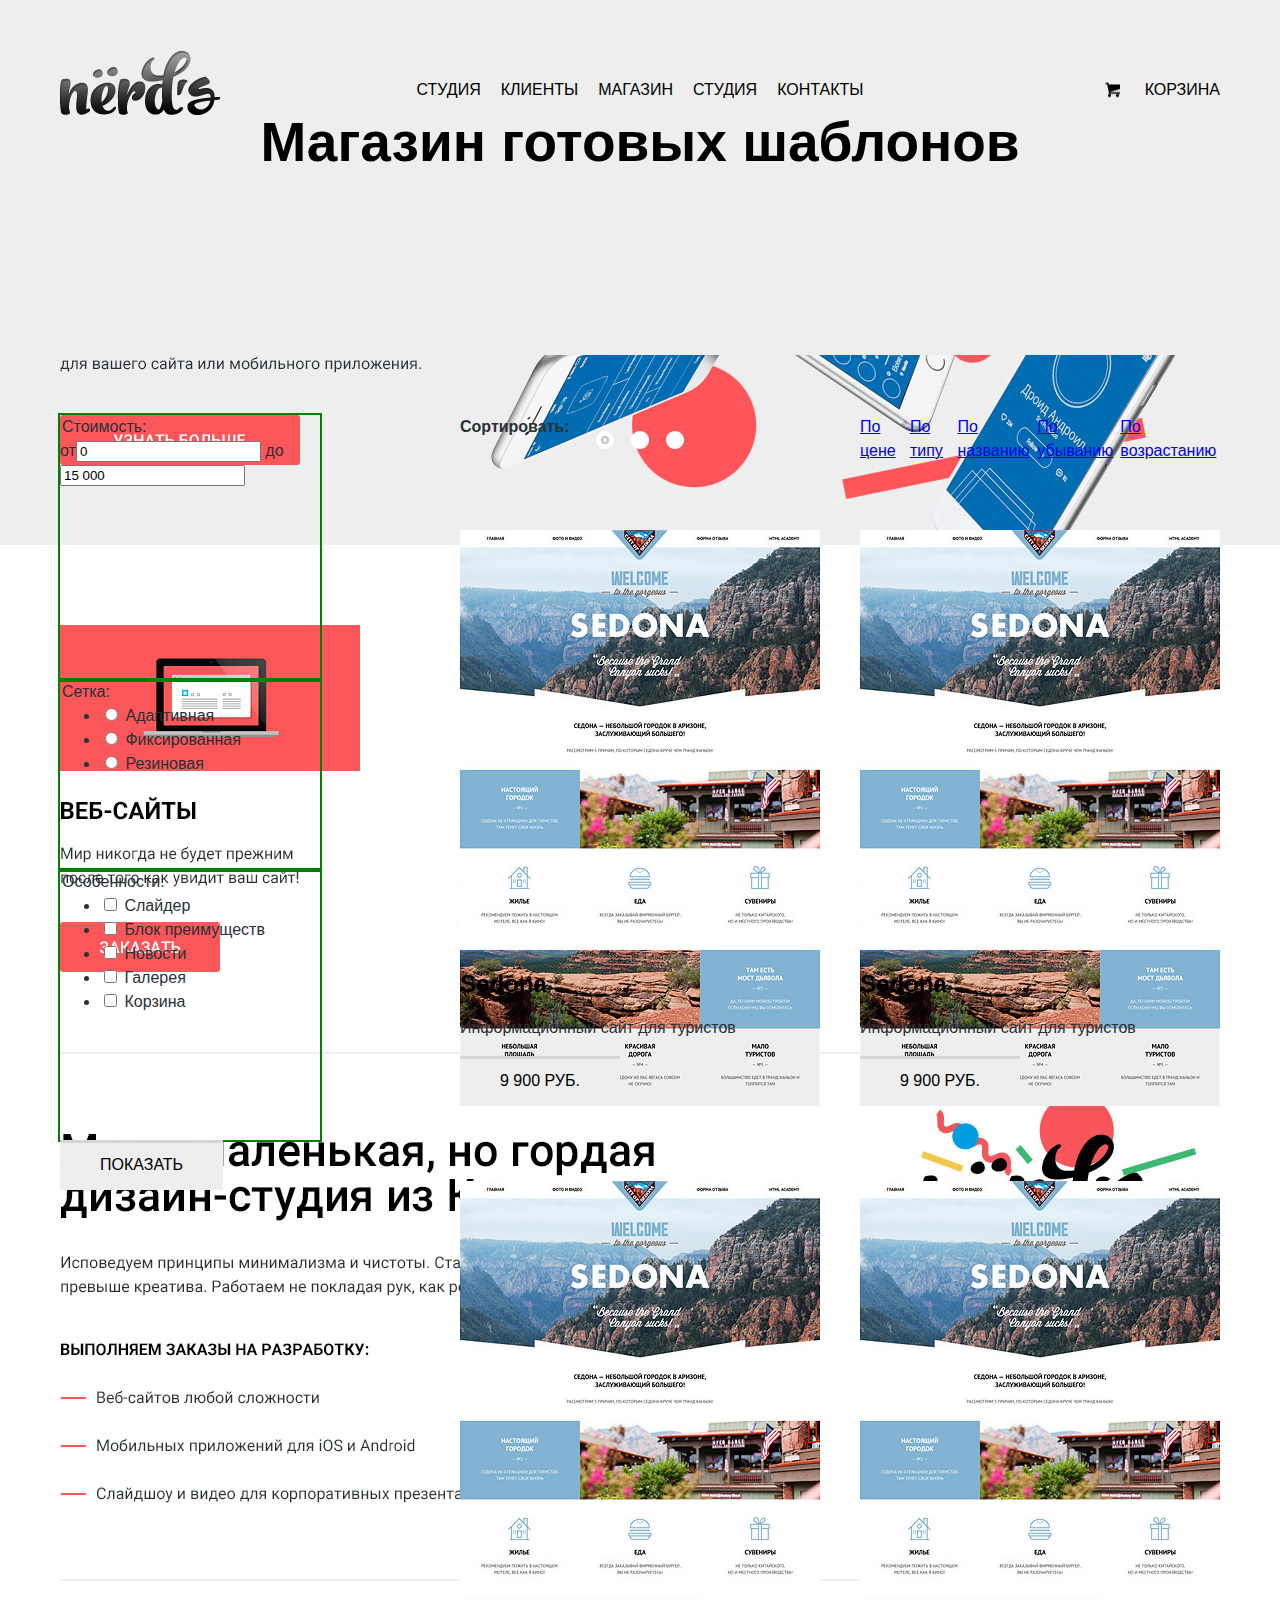
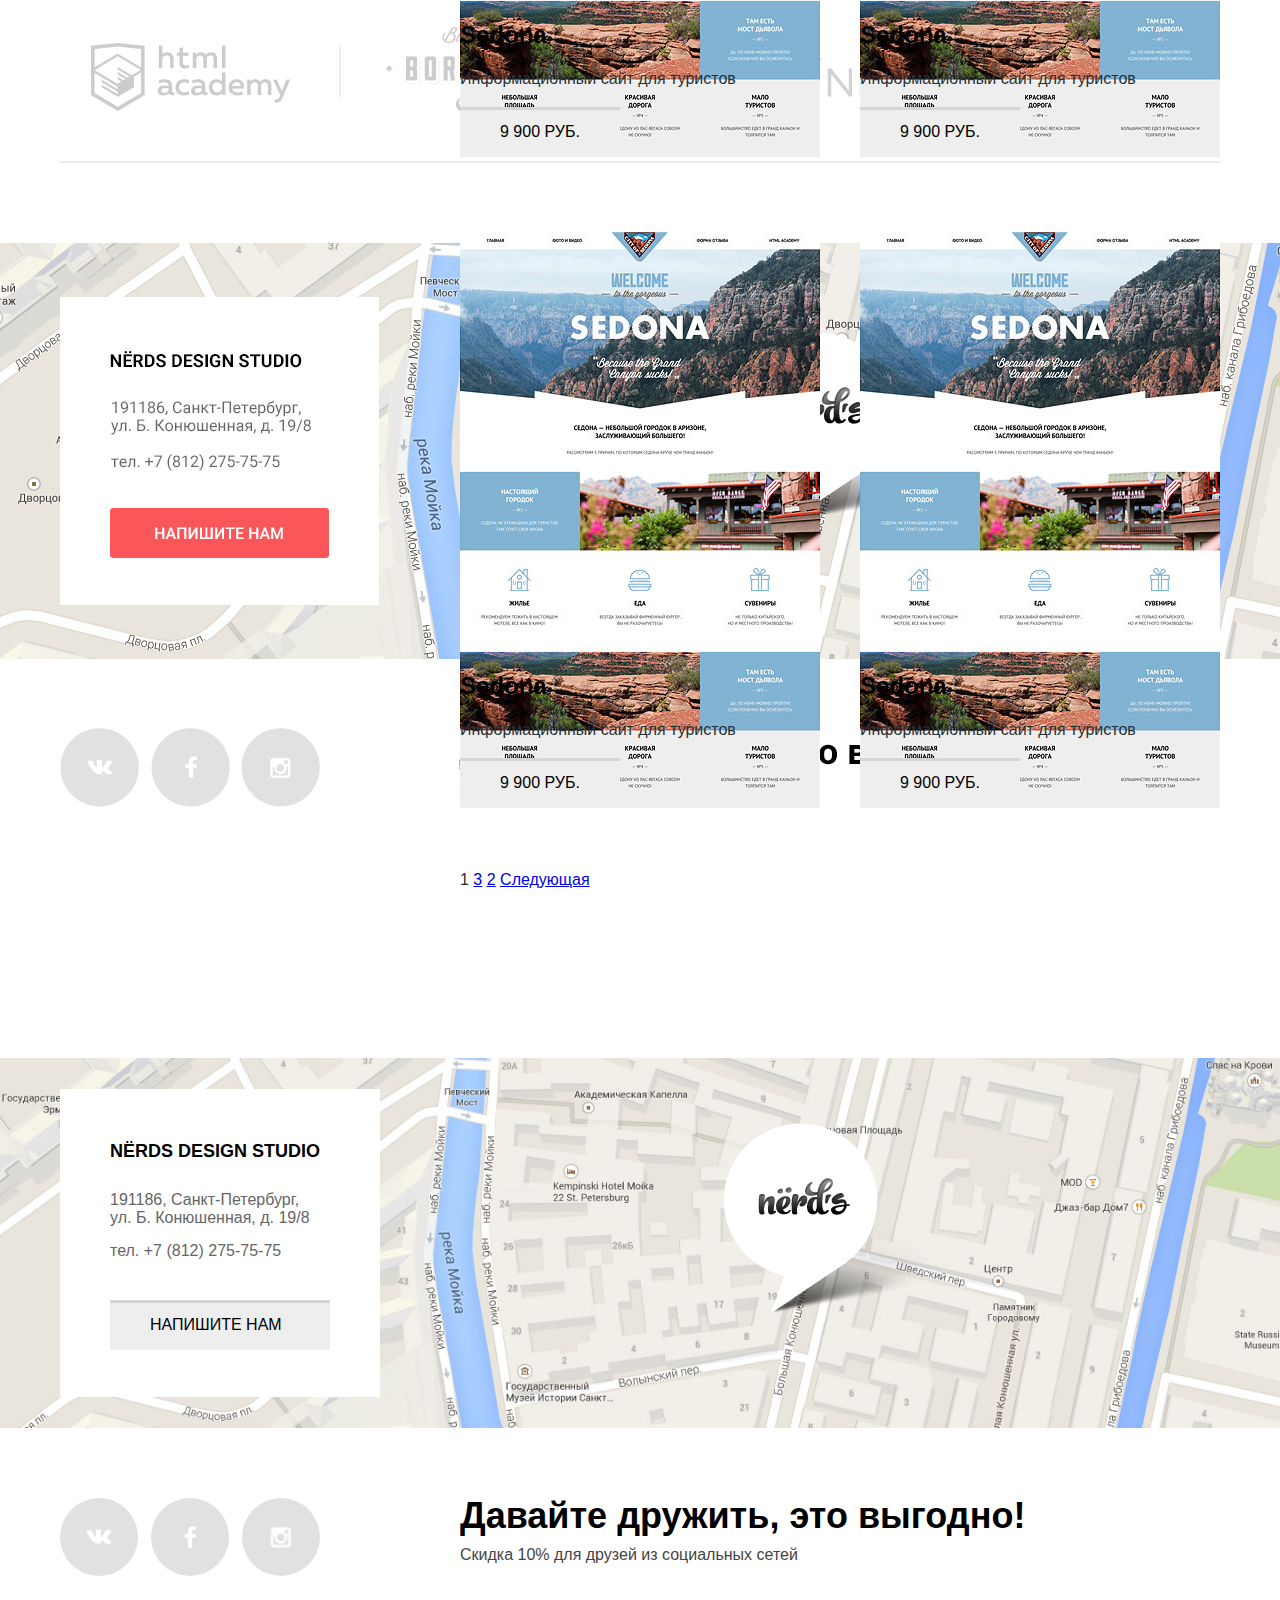
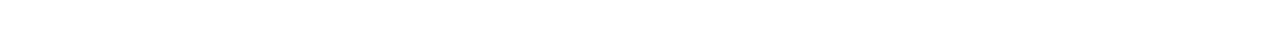
==== catalog.html @ 744a5fec "Index styles, catalog grid, fixes, normalize" ====
<!DOCTYPE html>
<html lang="ru">
<head>
  <meta charset="UTF-8">
  <link rel="stylesheet" href="css/style.css">
  <title>Nёrd's design studio - Магазин готовых шаблонов</title>
</head>
<body class="catalog-page">
  <header class="header">
    <div class="header-layout container">
      <div class="logo">
        <img src="img/logo.png" alt="nёrd's" width="160" height="65">
      </div>
      <nav class="main-nav">
        <ul>
          <li><a>Студия</a></li>
          <li><a href="#">Клиенты</a></li>
          <li><a href="#">Магазин</a></li>
          <li><a href="#">Студия</a></li>
          <li><a href="#">Контакты</a></li>
        </ul>
      </nav>
      <section class="cart">
        <a href="#" class="show-cart">Корзина</a>
      </section>
    </div>
    <h1 class="page-title">Магазин готовых шаблонов</h1>
  </header>
  <main class="main-layout container">
    <aside class="catalog-sidebar">
      <form action="" method="get" class="catalog-filters">
        <fieldset>
          <legend>Cтоимость:</legend>
          <div class="toggle">
            <div class="toggle-slider">
              <span class="left"></span>
              <span class="right"></span>
            </div>
            <div class="toggle-controls">
              <label for="filters_cost_from">от</label><input type="text" name="cost_from" id="filters_cost_from" value="0">
              <label for="filters_cost_to">до</label> <input type="text" name="cost_to" id="filters_cost_to" value="15 000">
            </div>
          </div>
        </fieldset>
        <fieldset>
          <legend>Сетка:</legend>
          <ul>
            <li>
              <input type="radio" name="grid_1" id="filters_grid_1">
              <label for="grid_1">Адаптивная</label>
            </li>
            <li>
              <input type="radio" name="grid_2" id="filters_grid_2">
              <label for="grid_2">Фиксированная</label>
            </li>
            <li>
              <input type="radio" name="grid_3" id="filters_grid_3">
              <label for="grid_3">Резиновая</label>
            </li>
          </ul>
        </fieldset>
        <fieldset>
          <legend>Особенности:</legend>
          <ul>
            <li>
              <input type="checkbox" name="feature_1" id="filters_feature_1">
              <label for="feature_1">Слайдер</label>
            </li>
            <li>
              <input type="checkbox" name="feature_2" id="filters_feature_2">
              <label for="feature_2">Блок преимуществ</label>
            </li>
            <li>
              <input type="checkbox" name="feature_3" id="filters_feature_3">
              <label for="feature_3">Новости</label>
            </li>
            <li>
              <input type="checkbox" name="feature_4" id="filters_feature_4">
              <label for="feature_4">Галерея</label>
            </li>
            <li>
              <input type="checkbox" name="feature_5" id="filters_feature_5">
              <label for="feature_5">Корзина</label>
            </li>
          </ul>
        </fieldset>
        <a href="#" class="btn btn-show">Показать</a>
      </form>
    </aside>
    <section class="catalog-content">
      <div class="catalog-sort">
        <b class="legend">Cортировать:</b>
        <div class="controls">
          <a href="#">По цене</a>
          <a href="#">По типу</a>
          <a href="#">По названию</a>
          <a class="order-asc" href="#">По убыванию</a>
          <a class="order-desc" href="#">По возрастанию</a>
        </div>
      </div>
      <div class="catalog-list">
        <article class="catalog-item">
          <img class="catalog-item-image" src="img/item-sedona.jpg" alt="Sedona preview">
          <div class="catalog-item-content">
            <h2 class="title">Sedona</h2>
            <p>Информационный сайт для туристов</p>
            <a href="#" class="btn btn-buy">9 900 руб.</a>
          </div>
        </article>
        <article class="catalog-item">
          <img class="catalog-item-image" src="img/item-sedona.jpg" alt="Sedona preview">
          <div class="catalog-item-content">
            <h2 class="title">Sedona</h2>
            <p>Информационный сайт для туристов</p>
            <a href="#" class="btn btn-buy">9 900 руб.</a>
          </div>
        </article>
        <article class="catalog-item">
          <img class="catalog-item-image" src="img/item-sedona.jpg" alt="Sedona preview">
          <div class="catalog-item-content">
            <h2 class="title">Sedona</h2>
            <p>Информационный сайт для туристов</p>
            <a href="#" class="btn btn-buy">9 900 руб.</a>
          </div>
        </article>
        <article class="catalog-item">
          <img class="catalog-item-image" src="img/item-sedona.jpg" alt="Sedona preview">
          <div class="catalog-item-content">
            <h2 class="title">Sedona</h2>
            <p>Информационный сайт для туристов</p>
            <a href="#" class="btn btn-buy">9 900 руб.</a>
          </div>
        </article>
        <article class="catalog-item">
          <img class="catalog-item-image" src="img/item-sedona.jpg" alt="Sedona preview">
          <div class="catalog-item-content">
            <h2 class="title">Sedona</h2>
            <p>Информационный сайт для туристов</p>
            <a href="#" class="btn btn-buy">9 900 руб.</a>
          </div>
        </article>
        <article class="catalog-item">
          <img class="catalog-item-image" src="img/item-sedona.jpg" alt="Sedona preview">
          <div class="catalog-item-content">
            <h2 class="title">Sedona</h2>
            <p>Информационный сайт для туристов</p>
            <a href="#" class="btn btn-buy">9 900 руб.</a>
          </div>
        </article>
      </div>
      <div class="catalog-paginator">
        <a>1</a>
        <a href="#">3</a>
        <a href="#">2</a>
        <a class="next" href="#">Следующая</a>
      </div>
    </section>
  </main>
  <footer class="footer">
    <section class="footer-contacts">
      <img src="img/map.jpg" alt="map" class="map">
      <img src="img/map-marker.png" alt="map marker" class="map-marker">
      <div class="container">
        <div class="footer-contacts-content">
          <h3 class="title">Nёrds design studio</h3>
          <p>
            191186, Санкт-Петербург,<br>
            ул. Б. Конюшенная, д. 19/8
          </p>
          <p>тел. +7 (812) 275-75-75</p>
          <a href="#" class="btn">Напишите нам</a>
        </div>
      </div>
    </section>
    <section class="footer-social container">
      <div class="footer-social-content">
        <h3 class="title">Давайте дружить, это выгодно!</h3>
        <p>Скидка 10% для друзей из социальных сетей</p>
      </div>
      <div class="footer-social-links">
        <a href="#" class="social-btn social-btn-vk">Вконтакте</a>
        <a href="#" class="social-btn social-btn-fb">Фейсбук</a>
        <a href="#" class="social-btn social-btn-inst">Инстаграм</a>
      </div>
    </section>
  </footer>
  <script src="http://localhost:35729/livereload.js"></script>
</body>
</html>
---- css/style.css ----
/*
* TODO: svg logo
* TODO: main-nav current
* TODO: main-nav overflow
* TODO: check min-heights
* TODO: -title & .text
* TODO: placeholders
* TODO: links in nav
* Done:
* Index page. Markup fixes (slider, contacts). Added normalize.css, fonts.
*/

/* Common */
html {
  box-sizing: border-box;
}

*, *:before, *:after {
  box-sizing: inherit;
}

html, body {
  margin: 0;
  padding: 0;
}

body {
  font: 16px/24px "Roboto", Arial, sans-serif;

  color: #283136;
  background: #fff;
}

h1, h2, h3,
h4, h5, h6 { color: #000; }

.clearfix:after {
  content: "";
  display: table;
  clear: both;
}

.container {
  width: 1200px;
  padding: 0 20px;
  margin: auto;
}

.text > :first-child,
.text > .title { margin-top: 0; }
.text > :last-child { margin-bottom: 0; }

/* Buttons */

.btn {
  display: inline-block;
  padding: 15px 40px;

  font-weight: 500;
  font-size: 16px;
  line-height: 20px;
  text-transform: uppercase;
  text-decoration: none;
  vertical-align: middle;

  color: #000;
  background: #eee;
  box-shadow: inset 0 3px 0 0 rgba(0,1,1,0.1);

  transition: all 0.2s;
}
.btn:hover { background: #dfdfdf; }
.btn:active {
  color: rgba(0,0,0,0.3);
  background: #d5d5d5;
}

.btn-primary {
  color: #fff;
  background: #fb565a;
}
.btn-primary:hover { background: #e74246; }
.btn-primary:active {
  color: rgba(255,255,255,0.3);
  background: #d7373b;
}

/* Header */

.header {
  padding: 50px 0 0;
  margin-bottom: 80px;
  background: #eee;
}

.header-layout {
  display: flex;
  justify-content: space-between;
}

.logo { width: 160px; }
.logo img { display: block; }
.logo[href]:hover { opacity: 0.8; }
.logo[href]:active { opacity: 0.3; }


.main-nav {
  min-width: 440px;
}

.main-nav ul,
.cart {
  display: flex;
  justify-content: space-between;
  padding: 20px 0 5px;
  margin: 0 -10px;

  list-style: none;
}

.main-nav a,
.cart a {
  display: block;
  padding: 5px;
  margin: 0 5px;

  color: #000;
  font-weight: 500;
  font-size: 16px;
  line-height: 30px;
  text-decoration: none;
  text-transform: uppercase;

  transition: color 0.1s;
}

.main-nav a[href]:hover,
.cart a[href]:hover { color: #fb565a; }

.main-nav a[href]:active,
.cart a[href]:active {
  color: rgba(0,0,0,0.3);
}

.cart {
  justify-content: flex-end;
  width: 160px;
  margin: 0;
}

a.show-cart {
  position: relative;

  padding-left: 40px;
  margin-right: -5px;
}

a.show-cart::before {
  content: "";
  position: absolute;
  left: 0; top: 50%;
  transform: translateY(-50%);

  width: 15px;
  height: 15px;

  background: url(../img/icon-cart.png);

  transition: opacity 0.1s;
}

a.show-cart:hover::before,
a.show-cart:active::before { opacity: 0.3 }

/* Slider */

.slider {
  position: relative;
}

.slider > input[type="radio"] { display: none; }

.slider-controls {
  position: absolute;
  bottom: 96px; left: 50%;
  transform: translateX(-50%);

  display: flex;
}

.slider-controls label {
  display: block;
  overflow: hidden;

  width: 17px;
  height: 17px;
  margin: 0 8px;

  text-indent: -1000px;

  background: #fff;
  border: 5px solid #fff;
  border-radius: 50%;

  cursor: pointer;
}

#slider-btn-1:checked ~ .slider-controls label[for="slider-btn-1"],
#slider-btn-2:checked ~ .slider-controls label[for="slider-btn-2"],
#slider-btn-3:checked ~ .slider-controls label[for="slider-btn-3"] {
  box-shadow: inset 0 0 0 2px #c1c1c1;
}

.slides {
  display: flex;
  overflow: hidden;
  margin: 0;
  padding: 0;

  list-style: none;
}

#slider-btn-2:checked ~ .slides > :first-child { margin-left: -100%; }
#slider-btn-3:checked ~ .slides > :first-child { margin-left: -200%; }

.slide {
  width: 100%;
  flex-shrink: 0;
  height: 430px;
  padding: 75px 0 80px;

  background-position: bottom right;
  background-repeat: no-repeat;

  transition: margin 0.5s;
}

.slide:nth-child(1) { background-image: url(../img/slider-1.png); }
.slide:nth-child(2) { background-image: url(../img/slider-2.png); }
.slide:nth-child(3) { background-image: url(../img/slider-3.png); }

.slide-text {
  position: relative;

  width: 560px;
  height: 100%;
}

.slide-text .title {
  margin: 0 0 25px;

  font-weight: 500;
  font-size: 55px;
  line-height: 55px;

}

.slide-text p {
  margin: 0 100px 25px 0;
}

.slide-text .btn {
  position: absolute;
  bottom: 0;

  padding-left: 50px;
  padding-right: 50px;
}
/* EO Header */

/* Main  */
.index-main section {
  border-bottom: 2px solid #eee;
}
/* Advantages */

.advantages {
  display: flex;
  padding-bottom: 80px;
}

.advantages-item {
  flex-shrink: 0;
  width: 300px;
  margin-right: 100px;
}

.advantages-item img {
  display: block;
  max-width: 100%;
  margin-bottom: 27px;
}

.advantages-item p {
  margin: 15px 0;
  margin-right: 40px;
}

.advantages-item .title {
  margin: 15px 0;
  margin-right: 40px;

  font-size: 24px;
  line-height: 30px;
  text-transform: uppercase;
}

.advantages-item .btn { margin-top: 15px; }

.advantages-item:nth-child(2) .btn-primary { background: #00ca74; }
.advantages-item:nth-child(2) .btn-primary:hover { background: #00bc6c; }
.advantages-item:nth-child(2) .btn-primary:active { background: #00aa62; }

.advantages-item:nth-child(3) .btn-primary { background: #efc84a; }
.advantages-item:nth-child(3) .btn-primary:hover { background: #eab534; }
.advantages-item:nth-child(3) .btn-primary:active { background: #e5a722; }

/* About */

.about {
  display: flex;
  justify-content: space-between;
  margin-top: 75px;
  padding-bottom: 70px;
}

.about-left {
  width: 660px;

  /* TODO: for Grid - Delete */
  min-height: 375px;
}

.about-right {
  width: 360px;

  /* TODO: for Grid - Delete */
  min-height: 375px;
}

.about p {
  margin: 35px 0;
}

.about ul {
  padding: 0;
  margin: 25px 0;

  list-style: none;
}

.about li {
  position: relative;

  padding-left: 35px;
  margin-top: 25px;
}

.about li:before {
  content: "";
  position: absolute;
  top: 50%; left: 0;

  width: 25px;
  height: 2px;
  margin-top: -1px;

  background: #fb565a;
}

.about .lead,
.about .title {
  font-weight: 500;
  font-size: 45px;
  line-height: 45px;
}

.about .subtitle {
  font-size: inherit;
  line-height: inherit;
  text-transform: uppercase;
}
.about-right .subtitle { text-align: center; }

.about-right .image {
  display: block;
  margin: -35px 0 35px;
}

.about .accuracy-list {
  display: flex;
  line-height: 18px;
}

.about .accuracy-list li {
  padding: 0;
  margin: 0 25px 0 0;
}
.about .accuracy-list li::before {
  display: none;
}

.about .accuracy-list b {
  display: block;
  margin: 10px 0 20px;

  font-size: 45px;
  line-height: 45px;
}

.about .accuracy-list b i {
  font-style: normal;
  font-size: 22px;
  vertical-align: super;
}

/* Work sites */

.work-sites {
  margin: 0 -20px;
  padding: 43px 0;
}

.work-sites ul {
  display: flex;
  align-items: center;
  margin: 0;
  padding: 0;

  list-style: none;
  text-align: center;
}

.work-sites li {
  position: relative;

  width: 300px;
}

.work-sites li:after {
  content: "";
  position: absolute;
  top: 50%; right: 0;

  width: 2px;
  height: 50px;
  margin-top: -25px;

  background: #eee;
}

/* All content pages */
.page-title {
  font-size: 55px;
  line-height: 55px;
  text-align: center;

  /* TODO: for Grid - Delete */
  margin: 0;
  min-height: 240px;
}

.main-layout {
  display: flex;
  justify-content: space-between;
}

/* Catalog page */

.catalog-page .header { margin-bottom: 60px; }

/* Catalog  sidebar */
.catalog-sidebar {
  width: 260px;
}

.catalog-filters {

  /* TODO: Grid */
  min-height: 775px;
}

.catalog-filters fieldset {
  padding: 0; padding-bottom: 50px;
  margin: 0;
  border: none;

  /* TODO: Grid */
  box-shadow: 0 0 0 2px green;
}

.catalog-filters legend {
  float: left; width: 100%;
}

/* TODO: Grid */
.catalog-filters fieldset:nth-child(1) { min-height: 265px; }
.catalog-filters fieldset:nth-child(2) { min-height: 190px; }
.catalog-filters fieldset:nth-child(3) { min-height: 270px; }

/* Catalog content */

.catalog-content {
  width: 760px;
}

.catalog-sort {
  display: flex;
  justify-content: space-between;

  /* TODO: Grid */
  min-height: 75px;
}

.catalog-sort .controls {
  display: flex;
  justify-content: space-between;
  width: 360px;
}

.catalog-sort .order-asc {
  margin-left: auto;
}

.catalog-list {
  display: flex;
  flex-wrap: wrap;
  justify-content: space-between;
  margin-bottom: 25px;
}

.catalog-item {
  position: relative;
  width: 360px;
  padding: 40px 0 0;
  margin-bottom: 35px;
}

.catalog-item-image { display: block; }

.catalog-item-content {
  position: absolute;
  bottom: 0;
}

.catalog-paginator {
  margin-bottom: 60px;

  /* TODO: Grid */
  min-height: 50px;
}

/* EO Main  */

/* Footer */

.footer {
  overflow: hidden;
  margin-top: 80px;
}

/* Contacts & map */
.footer-contacts {
  position: relative;

  min-width: 1200px;
  max-width: 1440px;
  margin: auto;

}

.footer-contacts .map {
  display: block;
  margin: auto;
  max-width: 100%;
}

.footer-contacts .map-marker {
  position: absolute;
  top: 50%; left: 60%;
  margin-left: -45px;
  margin-top: -120px;
}

.footer-contacts .container {
  position: absolute;
  top: 50%; left: 50%;
  transform: translate(-50%, -50%);
}

.footer-contacts-content {
  width: 320px;
  padding: 47px 50px;

  line-height: 18px;

  color: #666;
  background: #fff;
}

.footer-contacts-content p {
  margin: 15px 0;
}

.footer-contacts .title {
  margin: 0 0 25px;

  font-weight: bold;
  font-size: 18px;
  line-height: 30px;
  text-transform: uppercase;
}

.footer-contacts .btn {
  margin-top: 25px;

  min-width: 100%;
}

/* Social */

.footer-social {
  display: flex;
  align-items: center;
  padding-top: 70px;
  padding-bottom: 70px;
}

.footer-social-content {
  order: 2;
  min-width: 560px;

  color: #444;
  line-height: 22px;
}

.footer-social p { margin: 10px 0; }

.footer-social .title {
  margin: 0 0 10px;

  font-weight: bold;
  font-size: 36px;
  line-height: 36px;
}

.footer-social-links {
  display: flex;
  justify-content: space-between;
  order: 1;
  width: 260px;
  margin-right: 140px;
}

.social-btn {
  position: relative;
  display: inline-block;

  width: 78px;
  height: 78px;

  font-size: 0;
  line-height: 0;

  background: #e1e1e1;
  border-radius: 50%;
}

.social-btn:hover { background-color: #e74246; }
.social-btn:active { background-color: #d7373b; }

.social-btn::before {
  content: "";
  position: absolute;
  top: 50%; left: 50%;
  transform: translate(-50%, -50%);

  background-repeat: no-repeat;
}

.social-btn:active::before { opacity: 0.3; }

.social-btn-vk::before {
  width: 26px;
  height: 15px;
  background-image: url(../img/icon-social-vk.png);
}

.social-btn-fb::before {
  width: 12px;
  height: 22px;
  background-image: url(../img/icon-social-fb.png);
}

.social-btn-inst::before {
  width: 21px;
  height: 21px;
  background-image: url(../img/icon-social-inst.png);
}




/* EO Footer */

/* TODO */

.footer-social {
  /*opacity: 0.5;*/
  /*outline: 1px dashed blue;*/
}

.footer-social > * {
  /*outline: 1px dashed red;*/
}

body {
  background: #fff url(../img/nerds-index.jpg) 50% 0 no-repeat;
}

/* EO TODO */




/* Test styles for grid

body {
  margin-top: 15px;
  min-width: 1200px;
  min-height: 1716px;
  background: #fff url(../img/nerds-index.jpg) 50% 15px no-repeat;
  background-image: none;
}

.header {
  background: rgba(238,238,238,0.3);
}

.index-page {
  background-image: url(../img/nerds-index.jpg);
}

.catalog-page {
  background-image: url(../img/nerds-catalog.jpg);
}

body > *,
body > * > *,
body > * > * > * {
  position: relative;
}

body > * {
  background: rgba(0, 128, 0, 0.2);
  box-shadow: 0 0 0 2px green;
}

body > * > * {
  background: rgba(128, 0, 0, 0.2);
  box-shadow: 0 0 0 2px red;
}

body > * > * > * {
  background: rgba(128, 128, 0, 0.2);
  box-shadow: inset 0 0 0 2px yellow;
}

body > *:before,
body > * > *:before,
body > * > * > *:before {
  /*content: attr(class);*/
  position: absolute;
  top: 0; left: 0;
  padding: 3px 5px;
  color: #fff;
  font: bold 12px/12px Lucida Console, Lucida Sans Typewriter, monaco, monospace;
}

body > * > *:before {
  left: -2px;
  transform: translateY(-100%);
}

body > *:before { background: green; }
body > * > *:before { background: red; }
body > * > * > *:before { color: #000; background: yellow; }
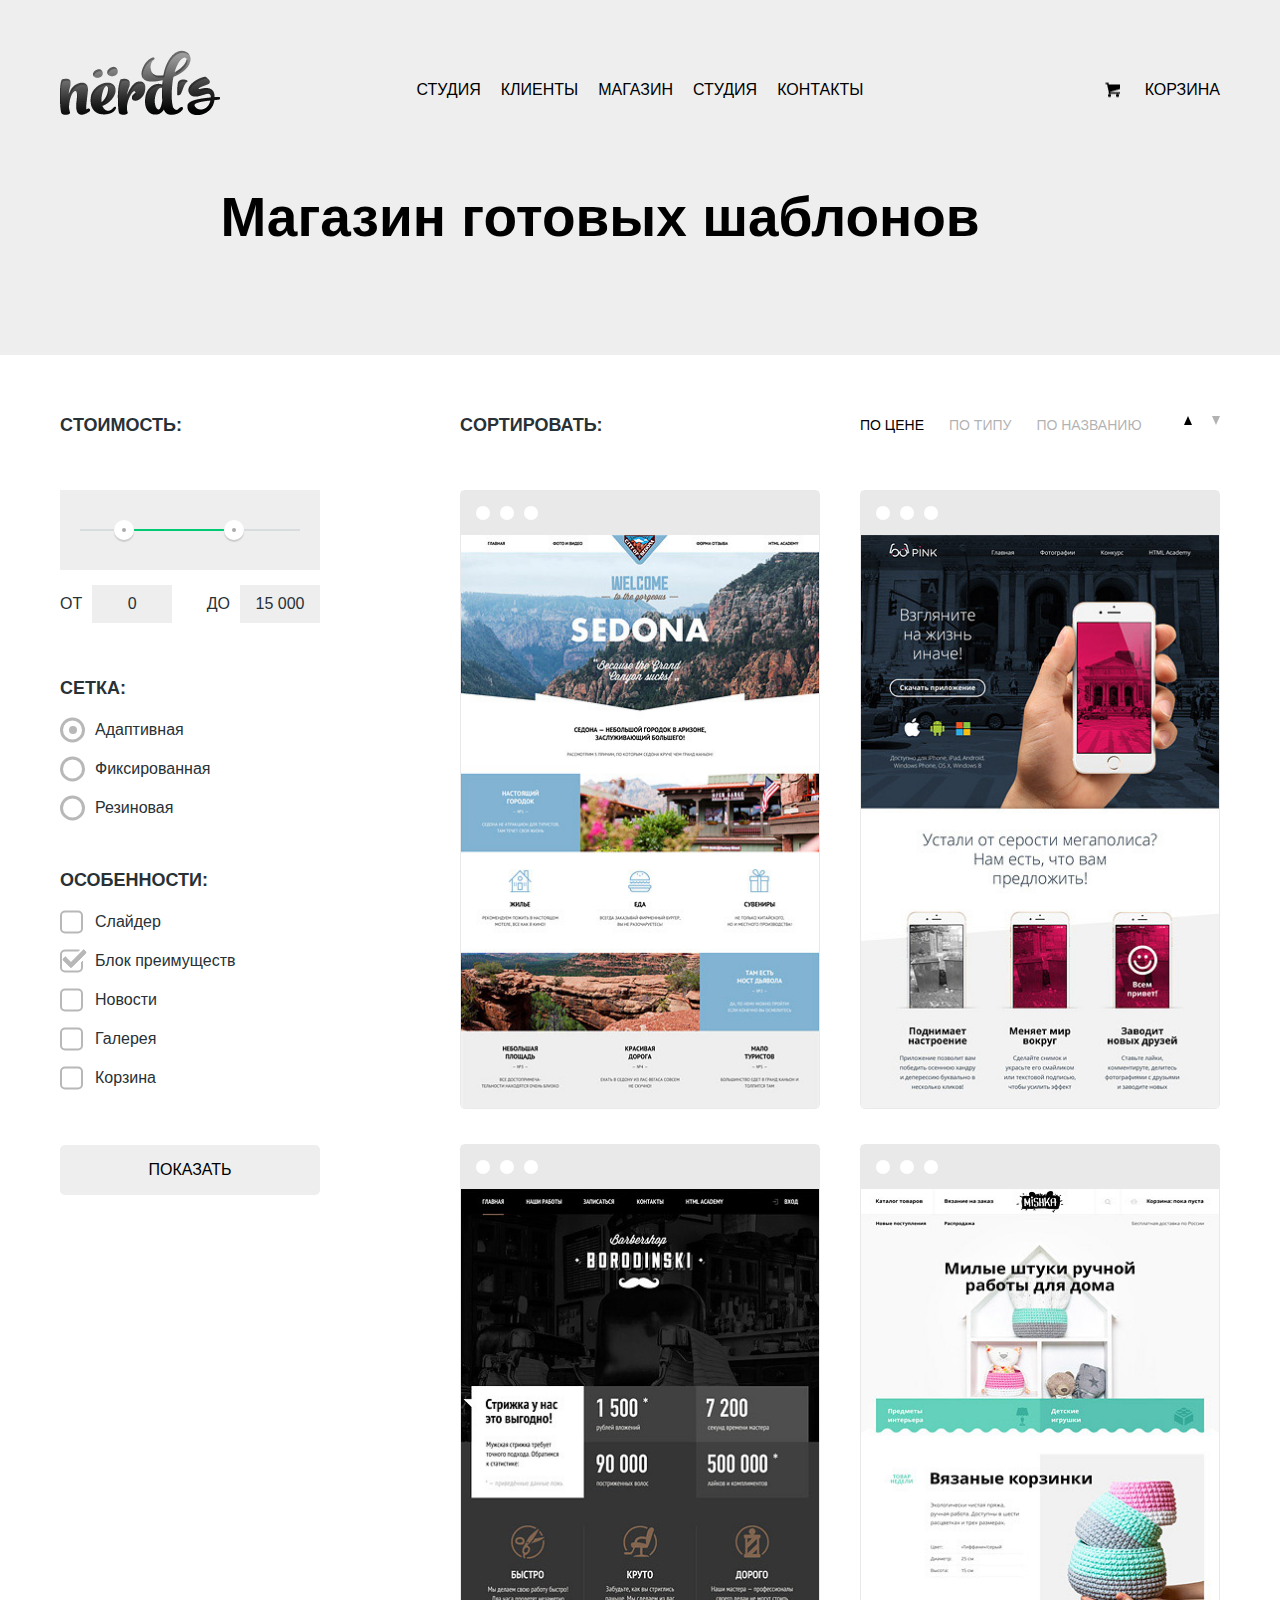
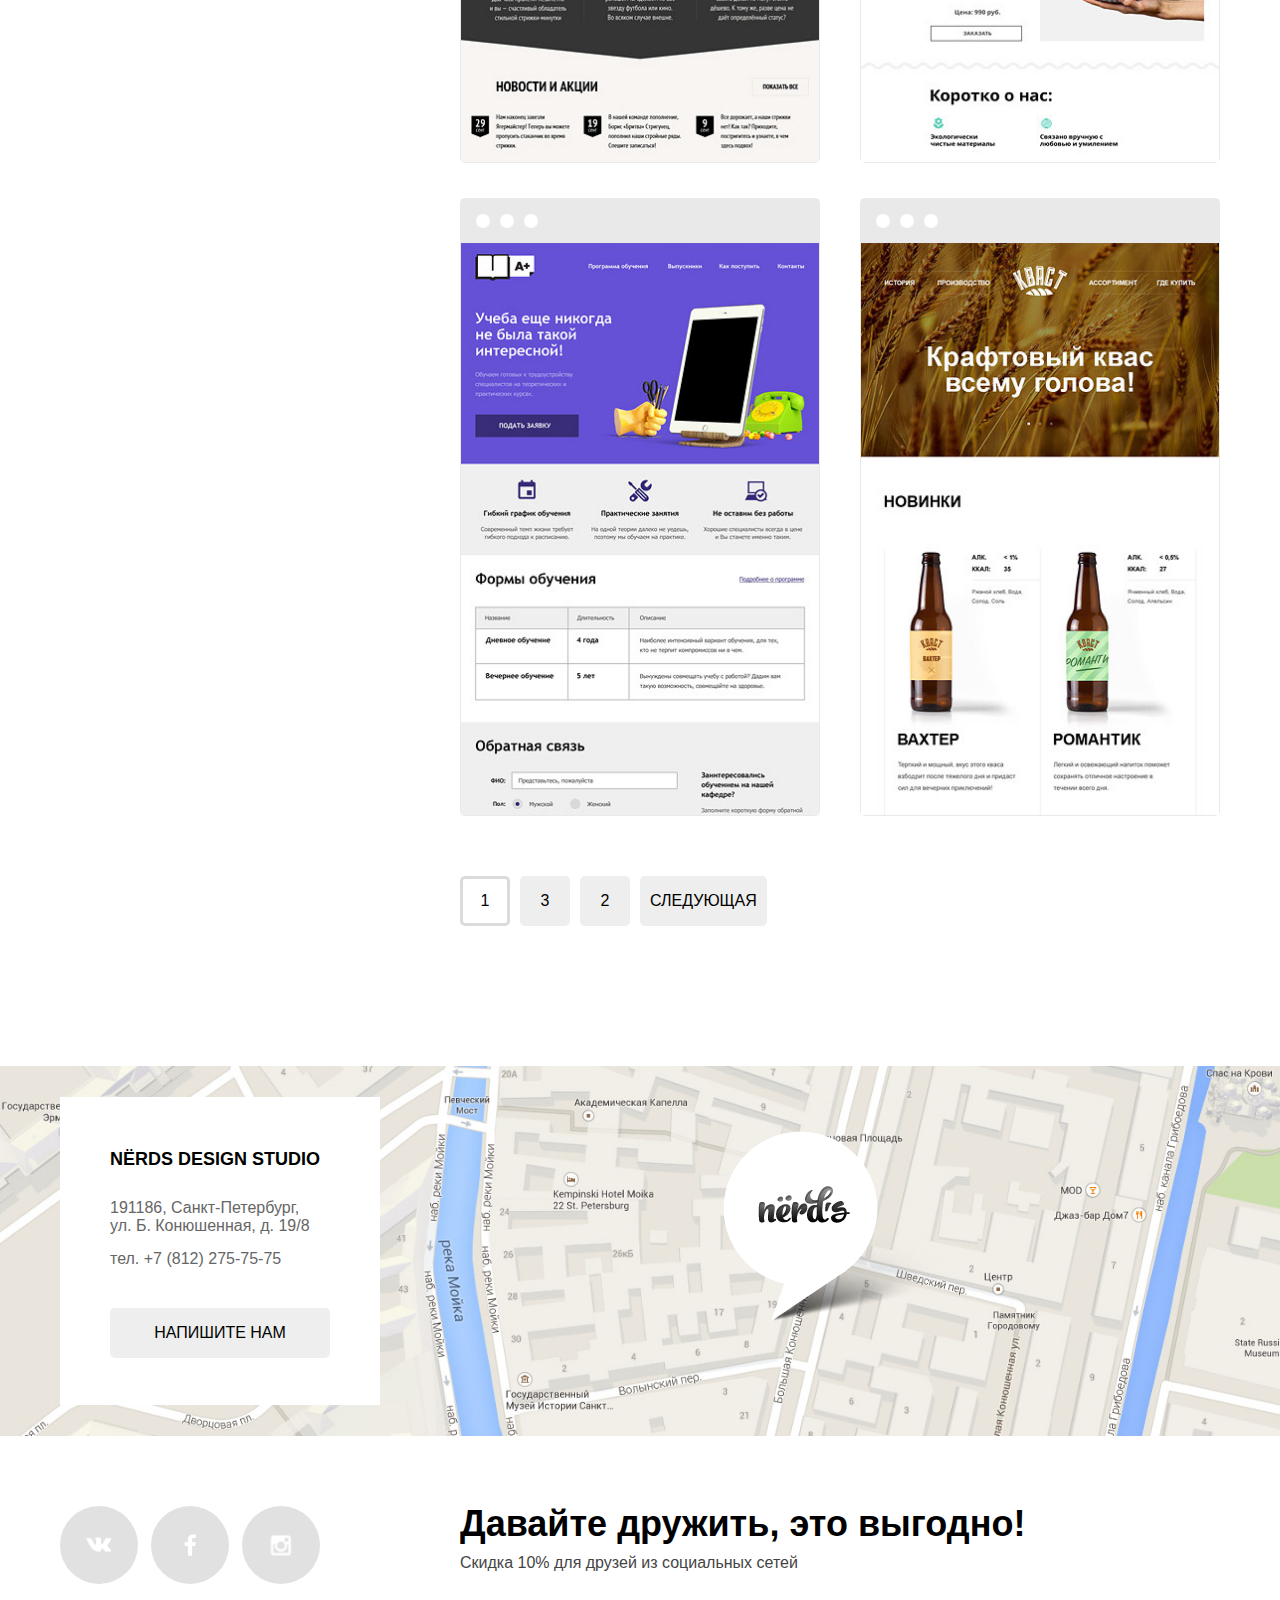
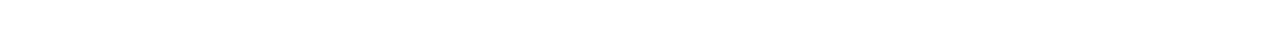
==== commit 40b947c3: "Catalog page, fixes & updates" ====
--- a/catalog.html
+++ b/catalog.html
@@ -6,7 +6,7 @@
   <title>Nёrd's design studio - Магазин готовых шаблонов</title>
 </head>
 <body class="catalog-page">
-  <header class="header">
+  <header class="header inner-header">
     <div class="header-layout container">
       <div class="logo">
         <img src="img/logo.png" alt="nёrd's" width="160" height="65">
@@ -15,7 +15,7 @@
         <ul>
           <li><a>Студия</a></li>
           <li><a href="#">Клиенты</a></li>
-          <li><a href="#">Магазин</a></li>
+          <li><a>Магазин</a></li>
           <li><a href="#">Студия</a></li>
           <li><a href="#">Контакты</a></li>
         </ul>
@@ -24,21 +24,100 @@
         <a href="#" class="show-cart">Корзина</a>
       </section>
     </div>
-    <h1 class="page-title">Магазин готовых шаблонов</h1>
+    <h1 class="page-title container">Магазин готовых шаблонов</h1>
   </header>
   <main class="main-layout container">
+    <section class="catalog-content">
+      <div class="catalog-sort">
+        <b class="legend">Cортировать:</b>
+        <div class="catalog-sort-options">
+          <a>По цене</a>
+          <a href="#">По типу</a>
+          <a href="#">По названию</a>
+          <a class="order order-asc">По убыванию</a>
+          <a class="order order-desc" href="#">По возрастанию</a>
+        </div>
+      </div>
+      <div class="catalog-list">
+        <article class="catalog-item">
+          <div class="catalog-item-top"><span></span></div>
+          <img class="catalog-item-image" src="img/item-sedona.jpg" alt="Sedona site preview">
+          <div class="catalog-item-content">
+            <h2 class="title">Sedona</h2>
+            <p>Информационный сайт<br> для туристов</p>
+            <a href="#" class="btn btn-buy">9 900 руб.</a>
+          </div>
+        </article>
+        <article class="catalog-item">
+          <div class="catalog-item-top"><span></span></div>
+          <img class="catalog-item-image" src="img/item-pink.jpg" alt="Pink site preview">
+          <div class="catalog-item-content">
+            <h2 class="title">Pink App</h2>
+            <p>Продуктовый лендинг приложения для iOS и Android</p>
+            <a href="#" class="btn btn-buy">9 900 руб.</a>
+          </div>
+        </article>
+        <article class="catalog-item">
+          <div class="catalog-item-top"><span></span></div>
+          <img class="catalog-item-image" src="img/item-barbershop.jpg" alt="Barbershop site preview">
+          <div class="catalog-item-content">
+            <h2 class="title">Barbershop</h2>
+            <p>Сайт салоны красоты.<br> Для мужчин, да.</p>
+            <a href="#" class="btn btn-buy">9 900 руб.</a>
+          </div>
+        </article>
+        <article class="catalog-item">
+          <div class="catalog-item-top"><span></span></div>
+          <img class="catalog-item-image" src="img/item-mishka.jpg" alt="Mishka site preview">
+          <div class="catalog-item-content">
+            <h2 class="title">Mishka</h2>
+            <p>Интернет-магазин<br> вязаных игрушек</p>
+            <a href="#" class="btn btn-buy">9 900 руб.</a>
+          </div>
+        </article>
+        <article class="catalog-item">
+          <div class="catalog-item-top"><span></span></div>
+          <img class="catalog-item-image" src="img/item-aplus.jpg" alt="A Plus site preview">
+          <div class="catalog-item-content">
+            <h2 class="title">A Plus</h2>
+            <p>Лендинг курсов повышения квалификации</p>
+            <a href="#" class="btn btn-buy">9 900 руб.</a>
+          </div>
+        </article>
+        <article class="catalog-item">
+          <div class="catalog-item-top"><span></span></div>
+          <img class="catalog-item-image" src="img/item-kvast.jpg" alt="Kvast site preview">
+          <div class="catalog-item-content">
+            <h2 class="title">Кваст</h2>
+            <p>Промо-сайт производителя крафтового кваса</p>
+            <a href="#" class="btn btn-buy">9 900 руб.</a>
+          </div>
+        </article>
+      </div>
+      <div class="catalog-paginator">
+        <a>1</a>
+        <a href="#">3</a>
+        <a href="#">2</a>
+        <a class="next" href="#">Следующая</a>
+      </div>
+    </section>
     <aside class="catalog-sidebar">
       <form action="" method="get" class="catalog-filters">
         <fieldset>
           <legend>Cтоимость:</legend>
-          <div class="toggle">
-            <div class="toggle-slider">
-              <span class="left"></span>
-              <span class="right"></span>
+          <div class="range-filter">
+            <div class="range-slider">
+              <div class="scale">
+                <span class="bar" style="left: 20%; width: 50%;"></span>
+                <span class="toggle toggle-min" style="left: 20%;"></span>
+                <span class="toggle toggle-max" style="left: 70%;"></span>
+              </div>
             </div>
-            <div class="toggle-controls">
-              <label for="filters_cost_from">от</label><input type="text" name="cost_from" id="filters_cost_from" value="0">
-              <label for="filters_cost_to">до</label> <input type="text" name="cost_to" id="filters_cost_to" value="15 000">
+            <div class="range-controls">
+              <label for="filters_cost_from">от</label>
+              <input type="text" name="price_min" id="filters_price_min" value="0">
+              <label for="filters_cost_to">до</label>
+              <input type="text" name="price_max" id="filters_price_max" value="15 000">
             </div>
           </div>
         </fieldset>
@@ -46,16 +125,16 @@
           <legend>Сетка:</legend>
           <ul>
             <li>
-              <input type="radio" name="grid_1" id="filters_grid_1">
-              <label for="grid_1">Адаптивная</label>
-            </li>
-            <li>
-              <input type="radio" name="grid_2" id="filters_grid_2">
-              <label for="grid_2">Фиксированная</label>
-            </li>
-            <li>
-              <input type="radio" name="grid_3" id="filters_grid_3">
-              <label for="grid_3">Резиновая</label>
+              <input type="radio" name="grid" id="filters_grid_1" checked>
+              <label for="filters_grid_1">Адаптивная</label>
+            </li>
+            <li>
+              <input type="radio" name="grid" id="filters_grid_2">
+              <label for="filters_grid_2">Фиксированная</label>
+            </li>
+            <li>
+              <input type="radio" name="grid" id="filters_grid_3">
+              <label for="filters_grid_3">Резиновая</label>
             </li>
           </ul>
         </fieldset>
@@ -64,97 +143,29 @@
           <ul>
             <li>
               <input type="checkbox" name="feature_1" id="filters_feature_1">
-              <label for="feature_1">Слайдер</label>
-            </li>
-            <li>
-              <input type="checkbox" name="feature_2" id="filters_feature_2">
-              <label for="feature_2">Блок преимуществ</label>
+              <label for="filters_feature_1"><i></i>Слайдер</label>
+            </li>
+            <li>
+              <input type="checkbox" name="feature_2" id="filters_feature_2" checked>
+              <label for="filters_feature_2"><i></i>Блок преимуществ</label>
             </li>
             <li>
               <input type="checkbox" name="feature_3" id="filters_feature_3">
-              <label for="feature_3">Новости</label>
+              <label for="filters_feature_3"><i></i>Новости</label>
             </li>
             <li>
               <input type="checkbox" name="feature_4" id="filters_feature_4">
-              <label for="feature_4">Галерея</label>
+              <label for="filters_feature_4"><i></i>Галерея</label>
             </li>
             <li>
               <input type="checkbox" name="feature_5" id="filters_feature_5">
-              <label for="feature_5">Корзина</label>
+              <label for="filters_feature_5"><i></i>Корзина</label>
             </li>
           </ul>
         </fieldset>
-        <a href="#" class="btn btn-show">Показать</a>
+        <a href="#" class="btn btn-show" >Показать</a>
       </form>
     </aside>
-    <section class="catalog-content">
-      <div class="catalog-sort">
-        <b class="legend">Cортировать:</b>
-        <div class="controls">
-          <a href="#">По цене</a>
-          <a href="#">По типу</a>
-          <a href="#">По названию</a>
-          <a class="order-asc" href="#">По убыванию</a>
-          <a class="order-desc" href="#">По возрастанию</a>
-        </div>
-      </div>
-      <div class="catalog-list">
-        <article class="catalog-item">
-          <img class="catalog-item-image" src="img/item-sedona.jpg" alt="Sedona preview">
-          <div class="catalog-item-content">
-            <h2 class="title">Sedona</h2>
-            <p>Информационный сайт для туристов</p>
-            <a href="#" class="btn btn-buy">9 900 руб.</a>
-          </div>
-        </article>
-        <article class="catalog-item">
-          <img class="catalog-item-image" src="img/item-sedona.jpg" alt="Sedona preview">
-          <div class="catalog-item-content">
-            <h2 class="title">Sedona</h2>
-            <p>Информационный сайт для туристов</p>
-            <a href="#" class="btn btn-buy">9 900 руб.</a>
-          </div>
-        </article>
-        <article class="catalog-item">
-          <img class="catalog-item-image" src="img/item-sedona.jpg" alt="Sedona preview">
-          <div class="catalog-item-content">
-            <h2 class="title">Sedona</h2>
-            <p>Информационный сайт для туристов</p>
-            <a href="#" class="btn btn-buy">9 900 руб.</a>
-          </div>
-        </article>
-        <article class="catalog-item">
-          <img class="catalog-item-image" src="img/item-sedona.jpg" alt="Sedona preview">
-          <div class="catalog-item-content">
-            <h2 class="title">Sedona</h2>
-            <p>Информационный сайт для туристов</p>
-            <a href="#" class="btn btn-buy">9 900 руб.</a>
-          </div>
-        </article>
-        <article class="catalog-item">
-          <img class="catalog-item-image" src="img/item-sedona.jpg" alt="Sedona preview">
-          <div class="catalog-item-content">
-            <h2 class="title">Sedona</h2>
-            <p>Информационный сайт для туристов</p>
-            <a href="#" class="btn btn-buy">9 900 руб.</a>
-          </div>
-        </article>
-        <article class="catalog-item">
-          <img class="catalog-item-image" src="img/item-sedona.jpg" alt="Sedona preview">
-          <div class="catalog-item-content">
-            <h2 class="title">Sedona</h2>
-            <p>Информационный сайт для туристов</p>
-            <a href="#" class="btn btn-buy">9 900 руб.</a>
-          </div>
-        </article>
-      </div>
-      <div class="catalog-paginator">
-        <a>1</a>
-        <a href="#">3</a>
-        <a href="#">2</a>
-        <a class="next" href="#">Следующая</a>
-      </div>
-    </section>
   </main>
   <footer class="footer">
     <section class="footer-contacts">
--- a/css/style.css
+++ b/css/style.css
@@ -1,13 +1,18 @@
 /*
-* TODO: svg logo
+* TODO: width 880px
 * TODO: main-nav current
 * TODO: main-nav overflow
 * TODO: check min-heights
 * TODO: -title & .text
-* TODO: placeholders
 * TODO: links in nav
-* Done:
-* Index page. Markup fixes (slider, contacts). Added normalize.css, fonts.
+* TODO: .sr-only + (for all display: none; font-size: 0;)
+* TODO: @support (custom checkbox, radio)
+* TODO: delete todo's & min-height
+* TODO: aside outside main
+* TODO: catalog item hover slide up animation
+*
+* TODO: .columns via css property
+*
 */
 
 /* Common */
@@ -33,6 +38,8 @@
 
 h1, h2, h3,
 h4, h5, h6 { color: #000; }
+
+img { max-width: 100%; }
 
 .clearfix:after {
   content: "";
@@ -59,39 +66,154 @@
   font-weight: 500;
   font-size: 16px;
   line-height: 20px;
+  text-align: center;
   text-transform: uppercase;
   text-decoration: none;
   vertical-align: middle;
 
   color: #000;
   background: #eee;
-  box-shadow: inset 0 3px 0 0 rgba(0,1,1,0.1);
+  border: none;
+  border-radius: 5px;
 
   transition: all 0.2s;
 }
-.btn:hover { background: #dfdfdf; }
+
+.btn:hover {
+  background: #dfdfdf;
+  text-decoration: none;
+}
+
 .btn:active {
-  color: rgba(0,0,0,0.3);
+  color: #a9a9a9; color: rgba(0,0,0,0.3);
   background: #d5d5d5;
+  box-shadow: inset 0 3px 0 0 #bfbfbf;
+}
+
+.btn:disabled,
+.btn.disabled {
+  color: #000;
+  background: #eee;
+  box-shadow: none;
+  opacity: 0.5;
 }
 
 .btn-primary {
   color: #fff;
   background: #fb565a;
 }
-.btn-primary:hover { background: #e74246; }
+
+.btn-primary:hover {
+  color: #fff;
+  background: #e74246;
+}
+
 .btn-primary:active {
-  color: rgba(255,255,255,0.3);
+  color: #e48789; color: rgba(255,255,255,0.3);
   background: #d7373b;
 }
 
+.btn-primary:disabled,
+.btn-primary.disabled {
+  color: #fff;
+  background: #fb565a;
+}
+
+/* Radio & checkboxes */
+
+input[type="radio"],
+input[type="checkbox"] { display: none; }
+
+input[type="radio"] + label,
+input[type="checkbox"] + label {
+  position: relative;
+  padding-left: 35px;
+}
+
+input[type="radio"] + label::before,
+input[type="checkbox"] + label i {
+  content: "";
+  position: absolute;
+  top: 50%; left: 0;
+  transform: translateY(-50%);
+
+  background: #fff;
+  border: 1px solid #b8b8b8;
+}
+
+input[type="radio"] + label::after,
+input[type="checkbox"] + label i::before,
+input[type="checkbox"] + label i::after {
+  display: none;
+  content: "";
+  position: absolute;
+}
+
+input[type="radio"]:checked + label::after,
+input[type="checkbox"]:checked + label i::before,
+input[type="checkbox"]:checked + label i::after { display: block; }
+
+
+input[type="radio"] + label::before {
+  width: 25px;
+  height: 25px;
+
+  border-width: 3px;
+  border-radius: 50%;
+}
+
+input[type="radio"] + label::after {
+  top: 50%; left: 12.5px;
+  transform: translate(-50%, -50%);
+
+  width: 8px;
+  height: 8px;
+
+  background: #b8b8b8;
+  border-radius: 50%;
+}
+
+input[type="checkbox"] + label i {
+  width: 23px;
+  height: 23px;
+
+  border-width: 2px;
+  border-radius: 5px;
+}
+
+input[type="checkbox"] + label i::after {
+  top: -2px; right: -5px;
+  transform: rotate(-45deg);
+
+  width: 23px;
+  height: 13px;
+
+  border: 1px solid #b8b8b8;
+  border-width: 0 0 5px 5px;
+  border-radius: 2px;
+}
+
+input[type="checkbox"] + label i::before {
+  top: -4px; right: -9px;
+  transform: rotate(-45deg);
+
+  width: 26px;
+  height: 16px;
+
+  border: 1px solid #fff;
+  border-width: 0 0 10px 10px;
+  border-radius: 2px;
+}
+
 /* Header */
 
 .header {
-  padding: 50px 0 0;
+  padding: 50px 0;
   margin-bottom: 80px;
   background: #eee;
 }
+
+.inner-header { margin-bottom: 55px; }
 
 .header-layout {
   display: flex;
@@ -102,7 +224,6 @@
 .logo img { display: block; }
 .logo[href]:hover { opacity: 0.8; }
 .logo[href]:active { opacity: 0.3; }
-
 
 .main-nav {
   min-width: 440px;
@@ -176,6 +297,7 @@
 
 .slider {
   position: relative;
+  margin-bottom: -50px;
 }
 
 .slider > input[type="radio"] { display: none; }
@@ -307,11 +429,13 @@
 
 .advantages-item .btn { margin-top: 15px; }
 
-.advantages-item:nth-child(2) .btn-primary { background: #00ca74; }
+.advantages-item:nth-child(2) .btn-primary,
+.advantages-item:nth-child(2) .btn-primary.disabled { background: #00ca74; }
 .advantages-item:nth-child(2) .btn-primary:hover { background: #00bc6c; }
 .advantages-item:nth-child(2) .btn-primary:active { background: #00aa62; }
 
-.advantages-item:nth-child(3) .btn-primary { background: #efc84a; }
+.advantages-item:nth-child(3) .btn-primary,
+.advantages-item:nth-child(3) .btn-primary.disabled { background: #efc84a; }
 .advantages-item:nth-child(3) .btn-primary:hover { background: #eab534; }
 .advantages-item:nth-child(3) .btn-primary:active { background: #e5a722; }
 
@@ -449,78 +573,381 @@
   background: #eee;
 }
 
-/* All content pages */
+/*** All inner pages ***/
+
 .page-title {
+  margin: 75px 0 60px;
+
   font-size: 55px;
   line-height: 55px;
   text-align: center;
-
-  /* TODO: for Grid - Delete */
+}
+
+.main-layout {
+  display: flex;
+  justify-content: space-between;
+}
+
+/* Main header */
+
+.main-header { margin-bottom: 45px; }
+
+.main-title {
+  margin: 0 0 15px;
+  font-size: 30px;
+  line-height: 42px;
+  text-transform: uppercase;
+}
+
+.breadcrumbs {
+  padding: 0;
   margin: 0;
-  min-height: 240px;
-}
-
-.main-layout {
+  list-style: none;
+}
+
+.breadcrumbs li {
+  position: relative;
+  display: inline;
+  padding-right: 40px;
+}
+.breadcrumbs li::after {
+  content: "";
+  position: absolute;
+  top: 50%; right: 0;
+
+  width: 7px; height: 7px;
+  margin: -3.5px 15px 0;
+
+  vertical-align: middle;
+
+  background: #000;
+  transform: rotate(45deg);
+}
+
+.breadcrumbs a { color: #000; }
+
+.breadcrumbs li:last-child {
+  padding-right: 0;
+  color: #aba9a7;
+}
+.breadcrumbs li:last-child::after { display: none; }
+
+/* Inner pages content */
+
+.inner-content h2 {
+  margin: 60px 0 30px;
+
+  font-size: 24px;
+  line-height: 30px;
+}
+
+.inner-content p,
+.inner-content ul {
+  margin: 24px 0;
+}
+
+.inner-content ul {
+  padding: 0;
+  list-style: none;
+}
+
+.inner-content li {
+  position: relative;
+
+  padding-left: 20px;
+  margin-bottom: 13px;
+}
+.inner-content li:last-child { margin-bottom: 0; }
+
+.inner-content li::before {
+  content: "";
+  position: absolute;
+  top: 50%; left: 0;
+
+  width: 7px; height: 7px;
+  margin-top: -3.5px;
+
+  background: #000;
+  transform: rotate(45deg);
+}
+
+.inner-content table {
+  margin: 35px 0;
+  border-collapse: collapse;
+}
+
+.inner-content th,
+.inner-content td {
+  padding: 8px 17px;
+  border: 2px solid #000;
+}
+
+.inner-content .full-width { width: 100%; }
+.inner-content .equal-cells { table-layout: fixed; }
+.inner-content .short-text { padding-right: 80px; }
+
+.inner-content .price-table {
+  table-layout: fixed;
+  width: 100%;
+
+  text-align: center;
+}
+
+.inner-content .price-table td:first-child { text-align: left; }
+
+/* Lead text/heading */
+
+.inner-content .lead {
+  display: flex;
+  align-items: center;
+  margin: 0 0 60px;
+
+  font-weight: bold;
+  font-size: 48px;
+  line-height: 48px;
+  text-align: center;
+}
+
+.inner-content .lead::before,
+.inner-content .lead::after {
+  content: "";
+
+  flex-grow: 1;
+  width: 50px;
+  height: 2px;
+
+  background: #000;
+}
+.inner-content .lead::before { margin-right: 25px; }
+.inner-content .lead::after { margin-left: 25px; }
+
+/* Columns */
+
+.inner-content .columns {
   display: flex;
   justify-content: space-between;
 }
 
+.inner-content .columns + .columns { margin-top: 60px; }
+
+.inner-content .column-left,
+.inner-content .column-right {
+  width: 460px;
+}
+.inner-content .column-right { float: right; }
+
+.inner-content .column-left > *:first-child,
+.inner-content .column-right > *:first-child { margin-top: 0; }
+.inner-content .column-left > *:last-child,
+.inner-content .column-right > *:last-child { margin-bottom: 0; }
+
+.inner-content .columns-text {
+  column-count: 2;
+  column-width: 460px;
+  column-gap: 60px;
+  /*column-span: none;*/
+}
+
+
 /* Catalog page */
 
-.catalog-page .header { margin-bottom: 60px; }
-
-/* Catalog  sidebar */
 .catalog-sidebar {
   width: 260px;
-}
-
-.catalog-filters {
-
-  /* TODO: Grid */
-  min-height: 775px;
-}
-
-.catalog-filters fieldset {
-  padding: 0; padding-bottom: 50px;
-  margin: 0;
-  border: none;
-
-  /* TODO: Grid */
-  box-shadow: 0 0 0 2px green;
-}
-
-.catalog-filters legend {
-  float: left; width: 100%;
-}
-
-/* TODO: Grid */
-.catalog-filters fieldset:nth-child(1) { min-height: 265px; }
-.catalog-filters fieldset:nth-child(2) { min-height: 190px; }
-.catalog-filters fieldset:nth-child(3) { min-height: 270px; }
-
-/* Catalog content */
+  order: 1;
+}
 
 .catalog-content {
   width: 760px;
-}
+  order: 2;
+}
+
+/* Catalog filters */
+
+.catalog-filters fieldset {
+  padding: 0;
+  margin: 0 0 45px;
+  border: none;
+}
+
+.catalog-filters legend {
+  float: left;
+  width: 100%;
+  padding: 0;
+  margin: 0 0 15px;
+
+  font-size: 18px;
+  line-height: 30px;
+  font-weight: bold;
+  text-transform: uppercase;
+}
+
+.catalog-filters legend + div,
+.catalog-filters legend + ul,
+.catalog-filters legend + p { clear: both; }
+
+.catalog-filters fieldset:first-child legend {
+  margin-bottom: 50px;
+}
+
+.catalog-filters ul {
+  padding: 0;
+  margin: 0;
+  list-style: none;
+}
+
+.catalog-filters li {
+  padding: 0;
+  margin: 0 0 15px;
+}
+
+.catalog-filters li:last-child { margin-bottom: 0; }
+
+.catalog-filters .btn-show {
+  width: 100%;
+  margin-top: 10px;
+}
+
+/* Range filter */
+
+.range-filter { margin-bottom: 5px; }
+
+.range-slider {
+  position: relative;
+
+  height: 80px;
+
+  color: #283136;
+  background: #eee;
+}
+
+.range-slider .scale {
+  position: absolute;
+  top: 50%;
+  left: 20px; right: 20px;
+
+  height: 2px;
+  margin-top: -1px;
+  background: #d7dcde;
+}
+
+.range-slider .bar {
+  position: absolute;
+  left: 0;
+
+  width: 100%;
+  height: 100%;
+
+  background: #00ca74;
+}
+
+.range-slider .toggle {
+  position: absolute;
+  top: 50%; left: 0;
+  transform: translate(-50%, -50%);
+
+  width: 20px;
+  height: 20px;
+
+  background: #ababab;
+  border: 8px solid #fff;
+  border-radius: 50%;
+  box-shadow: 0 2px 1px #ccc;
+}
+
+.range-controls {
+  display: flex;
+  align-items: baseline;
+  justify-content: space-between;
+
+  margin-top: 15px;
+}
+
+.range-controls label {
+  margin-right: 10px;
+
+  color: #283136;
+  text-transform: uppercase;
+}
+
+.range-controls input {
+  width: 80px;
+  padding: 7px;
+
+  font: inherit;
+  text-align: center;
+
+  color: #283136;
+  background: #eee;
+  border: none;
+}
+
+.range-controls input:first-of-type { margin-right: auto; }
+
+/* Catalog sort */
 
 .catalog-sort {
   display: flex;
+  align-items: center;
   justify-content: space-between;
 
-  /* TODO: Grid */
-  min-height: 75px;
-}
-
-.catalog-sort .controls {
+  padding-bottom: 50px;
+}
+
+.catalog-sort .legend {
+  font-size: 18px;
+  line-height: 30px;
+  text-transform: uppercase;
+}
+
+.catalog-sort-options {
   display: flex;
   justify-content: space-between;
+
   width: 360px;
 }
 
-.catalog-sort .order-asc {
+.catalog-sort-options a {
+  margin-right: 25px;
+
+  color: #000;
+  font-size: 14px;
+  line-height: 18px;
+  text-decoration: none;
+  text-transform: uppercase;
+}
+
+.catalog-sort-options a:last-child { margin-right: 0; }
+
+.catalog-sort-options a[href] { opacity: 0.3; }
+.catalog-sort-options a[href]:hover { opacity: 0.6; }
+.catalog-sort-options a[href]:active { opacity: 1; }
+
+.catalog-sort-options .order {
+  font-size: 0;
+  line-height: 0;
+
+  width: 0;
+  height: 0;
+
+  border: 4.5px solid transparent;
+}
+
+.catalog-sort-options .order-asc {
   margin-left: auto;
-}
+  margin-right: 20px;
+
+  border-top-width: 0;
+  border-bottom-width: 9px;
+  border-bottom-color: #000;
+}
+
+.catalog-sort-options .order-desc {
+  border-top-width: 9px;
+  border-bottom-width: 0;
+  border-top-color: #000;
+}
+
+/* Catalog items */
 
 .catalog-list {
   display: flex;
@@ -532,23 +959,148 @@
 .catalog-item {
   position: relative;
   width: 360px;
-  padding: 40px 0 0;
   margin-bottom: 35px;
-}
+
+  border: 1px solid #e9e9e9;
+  border-radius: 5px;
+}
+
+.catalog-item-top {
+  padding: 15px;
+
+  color: #fff;
+  background: #e9e9e9;
+}
+
+.catalog-item-top span,
+.catalog-item-top span::before,
+.catalog-item-top span::after {
+  display: block;
+  position: relative;
+
+  width: 14px;
+  height: 14px;
+
+  background: #fff;
+  border-radius: 50%;
+}
+
+.catalog-item-top span {
+  margin: 0 24px;
+}
+
+.catalog-item-top span::before,
+.catalog-item-top span::after {
+  content: "";
+  position: absolute;
+  top: 0;
+}
+.catalog-item-top span::before { left: -24px; }
+.catalog-item-top span::after { right: -24px; }
+
 
 .catalog-item-image { display: block; }
 
 .catalog-item-content {
   position: absolute;
   bottom: 0;
-}
+  left: 0; right: 0;
+
+  padding: 30px 60px 45px;
+
+  line-height: 18px;
+  text-align: center;
+
+  color: #666;
+  background: #e9e9e9;
+  opacity: 0;
+  transition: all 0.3s;
+}
+
+.catalog-item:hover .catalog-item-content { opacity: 1; }
+
+.catalog-item p {
+  margin: 25px 0;
+}
+
+.catalog-item .title {
+  margin: 0 0 25px;
+
+  color: #000;
+  font-size: 18px;
+  line-height: 30px;
+  text-transform: uppercase;
+}
+
+.catalog-item .btn-buy {
+  display: block;
+  margin: 0 20px;
+
+  font-weight: bold;
+
+  color: #fff;
+  background: #fb565a;
+}
+
+/* Catalog paginator */
 
 .catalog-paginator {
+  display: flex;
   margin-bottom: 60px;
 
   /* TODO: Grid */
   min-height: 50px;
 }
+
+.catalog-paginator a {
+  display: block;
+  min-width: 50px;
+  padding: 16px 10px;
+  margin-right: 10px;
+
+  font-size: 16px;
+  line-height: 18px;
+  text-align: center;
+  text-decoration: none;
+  text-transform: uppercase;
+
+  color: #000;
+  background: #fff;
+  border-radius: 5px;
+  box-shadow: inset 0 0 0 3px #dbdbdb;
+}
+
+.catalog-paginator a[href] {
+  background-color: #eee;
+  box-shadow: none;
+}
+
+.catalog-paginator a[href]:hover {
+  color: #000;
+  background-color: #dfdfdf;
+}
+
+.catalog-paginator a[href]:active {
+  background-color: #d5d5d5;
+  box-shadow: inset 0 3px 0 #bfbfbf;
+}
+
+
+
+/* TODO: Grid */
+
+.catalog-paginator,
+.catalog-paginator > *,
+.catalog-paginator > * > * {
+  /*outline: 1px dashed rgba(0,0,0,0.5);*/
+}
+
+.catalog-paginator > * {
+  /*outline: none;*/
+}
+
+/* TODO: Grid */
+
 
 /* EO Main  */
 
@@ -698,30 +1250,22 @@
   background-image: url(../img/icon-social-inst.png);
 }
 
-
-
-
 /* EO Footer */
 
-/* TODO */
-
-.footer-social {
-  /*opacity: 0.5;*/
-  /*outline: 1px dashed blue;*/
-}
-
-.footer-social > * {
-  /*outline: 1px dashed red;*/
-}
-
-body {
-  background: #fff url(../img/nerds-index.jpg) 50% 0 no-repeat;
-}
-
-/* EO TODO */
-
-
-
+
+
+
+
+
+
+
+
+
+
+.chromeperfectpixel-overlay {
+  margin-left: 50% !important;
+  transform: translateX(-50%) !important;
+}
 
 /* Test styles for grid
 
@@ -769,7 +1313,7 @@
 body > *:before,
 body > * > *:before,
 body > * > * > *:before {
-  /*content: attr(class);*/
+  content: attr(class);
   position: absolute;
   top: 0; left: 0;
   padding: 3px 5px;
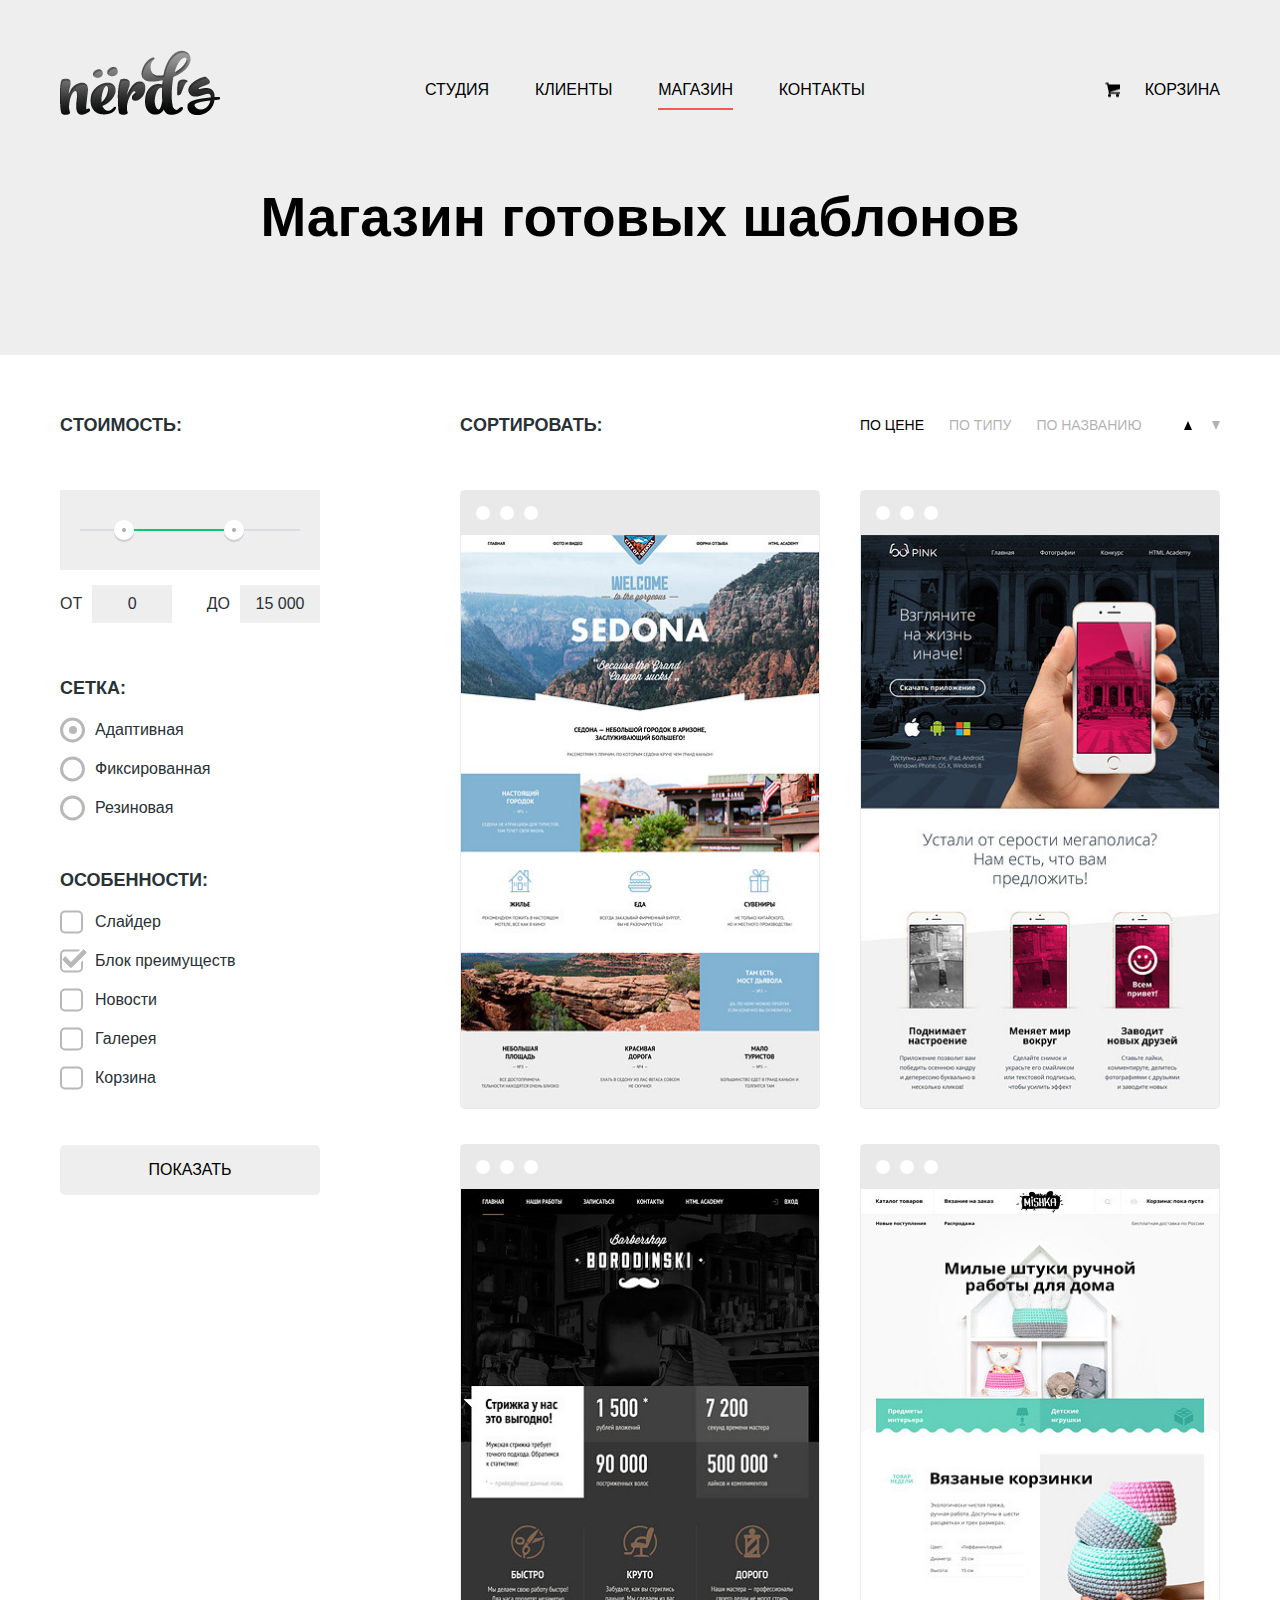
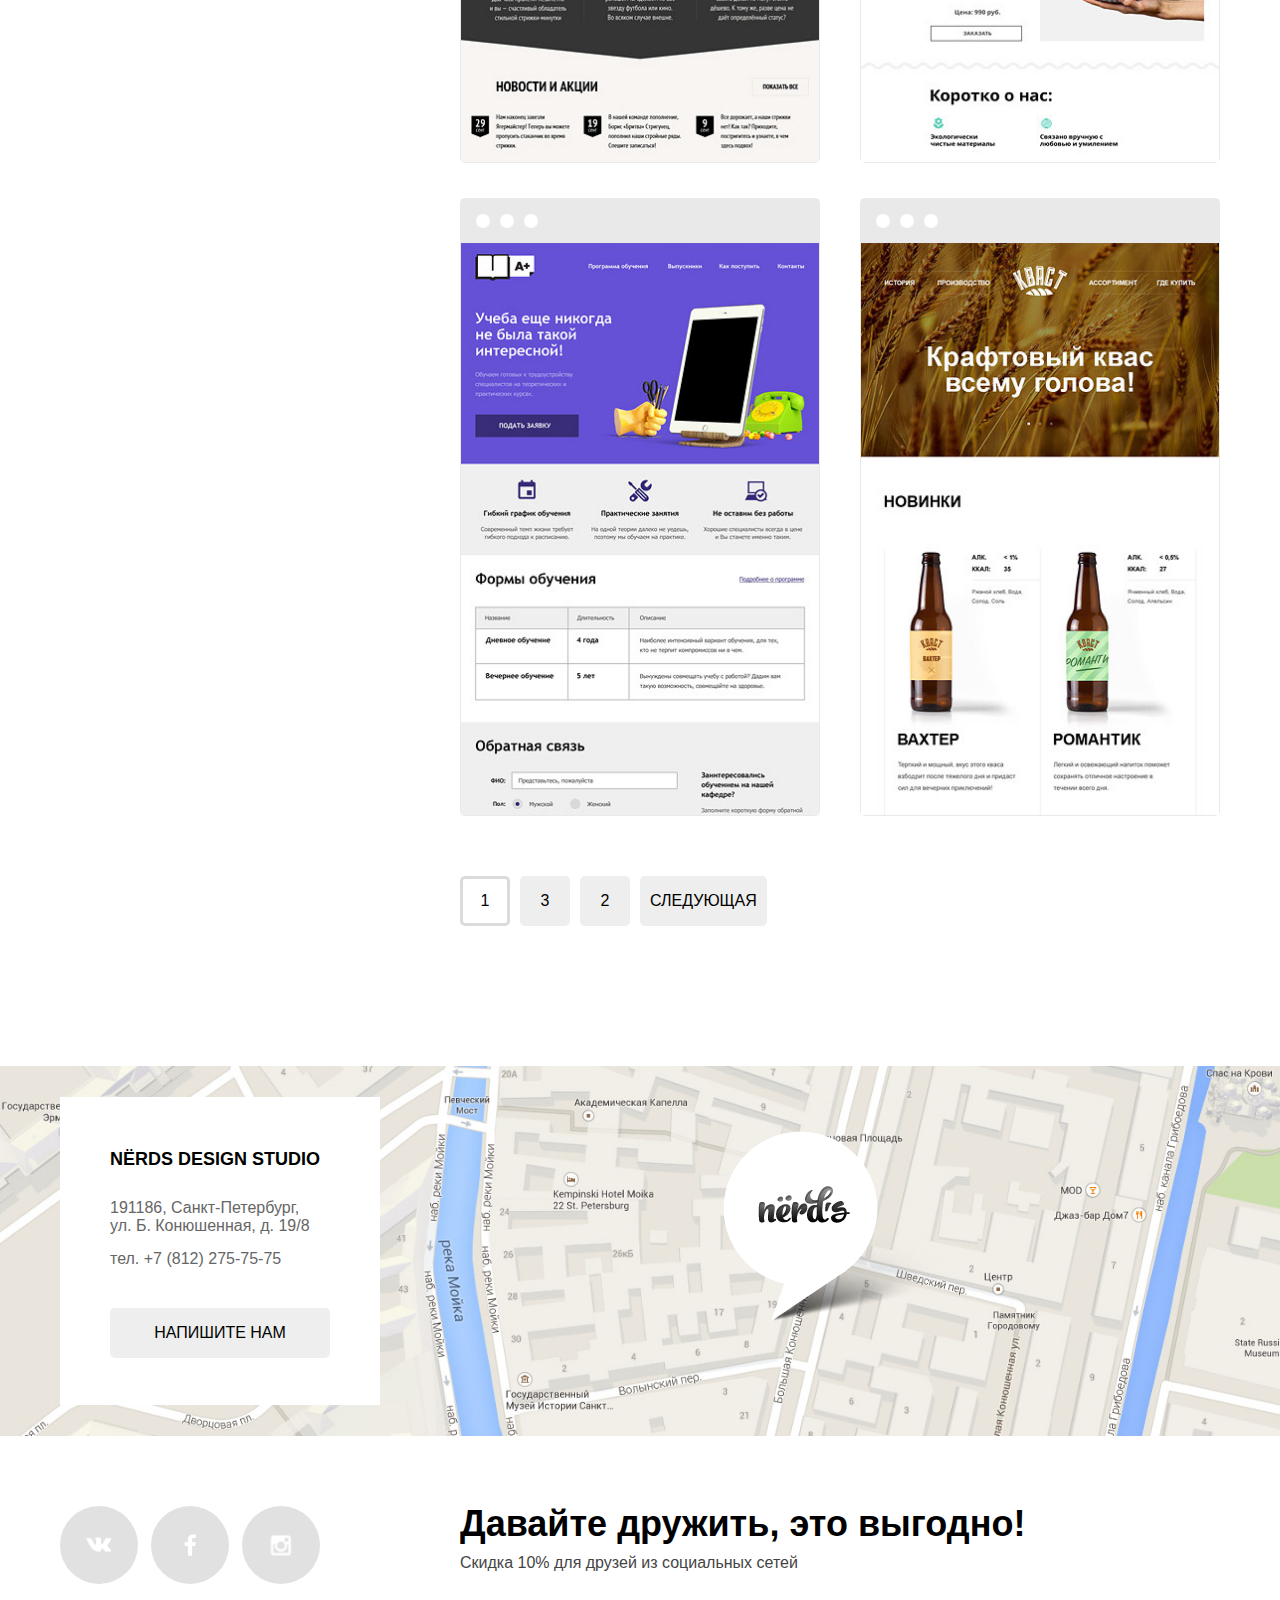
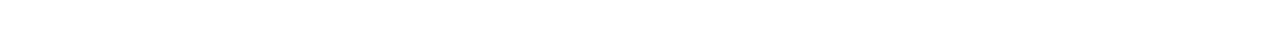
==== commit f403fc5d: "Catalog page, Main navigation updates" ====
--- a/catalog.html
+++ b/catalog.html
@@ -8,21 +8,22 @@
 <body class="catalog-page">
   <header class="header inner-header">
     <div class="header-layout container">
-      <div class="logo">
+      <a class="logo" href="index.html">
         <img src="img/logo.png" alt="nёrd's" width="160" height="65">
-      </div>
-      <nav class="main-nav">
+      </a>
+      <nav class="site-nav">
         <ul>
-          <li><a>Студия</a></li>
+          <li><a href="price.html">Студия</a></li>
           <li><a href="#">Клиенты</a></li>
           <li><a>Магазин</a></li>
-          <li><a href="#">Студия</a></li>
           <li><a href="#">Контакты</a></li>
         </ul>
       </nav>
-      <section class="cart">
-        <a href="#" class="show-cart">Корзина</a>
-      </section>
+      <nav class="user-nav">
+        <ul>
+          <li><a href="#" class="show-cart">Корзина</a></li>
+        </ul>
+      </nav>
     </div>
     <h1 class="page-title container">Магазин готовых шаблонов</h1>
   </header>
--- a/css/style.css
+++ b/css/style.css
@@ -1,17 +1,21 @@
 /*
+*
+* - corrected logo/nav markup & states; current state added; links to html files added
+* - catalog page title fixed, sort order buttons fixed
+* - main-nav overflow
+*
+* TODO: content recovering (headings etc) with .sr-only
+*       + (for all display: none; font-size: 0;)
+* TODO: @support (custom checkbox, radio)
+* TODO: aside outside main
+*
+* TODO: google & yandex map
+* TODO: login popup
+* TODO: delete todo's & min-height
+*
+* TODO: catalog item hover slide up animation
+* TODO: .columns via css property
 * TODO: width 880px
-* TODO: main-nav current
-* TODO: main-nav overflow
-* TODO: check min-heights
-* TODO: -title & .text
-* TODO: links in nav
-* TODO: .sr-only + (for all display: none; font-size: 0;)
-* TODO: @support (custom checkbox, radio)
-* TODO: delete todo's & min-height
-* TODO: aside outside main
-* TODO: catalog item hover slide up animation
-*
-* TODO: .columns via css property
 *
 */
 
@@ -220,28 +224,31 @@
   justify-content: space-between;
 }
 
-.logo { width: 160px; }
+.logo {
+  flex-shrink: 0;
+  width: 160px;
+}
 .logo img { display: block; }
 .logo[href]:hover { opacity: 0.8; }
 .logo[href]:active { opacity: 0.3; }
 
-.main-nav {
-  min-width: 440px;
-}
-
-.main-nav ul,
-.cart {
-  display: flex;
-  justify-content: space-between;
+
+.site-nav ul,
+.user-nav ul {
+  display: flex;
+  flex-wrap: wrap;
+
   padding: 20px 0 5px;
-  margin: 0 -10px;
+  margin: 0;
 
   list-style: none;
 }
 
-.main-nav a,
-.cart a {
+.site-nav a,
+.user-nav a {
   display: block;
+  position: relative;
+
   padding: 5px;
   margin: 0 5px;
 
@@ -255,26 +262,65 @@
   transition: color 0.1s;
 }
 
-.main-nav a[href]:hover,
-.cart a[href]:hover { color: #fb565a; }
-
-.main-nav a[href]:active,
-.cart a[href]:active {
+.site-nav a::after,
+.user-nav a::after {
+  content: "";
+  position: absolute;
+  bottom: 0;
+  left: 5px; right: 5px;
+
+  height: 2px;
+
+  background: #fb565a;
+}
+
+.site-nav a[href]::after,
+.user-nav a[href]::after { display: none; }
+
+.site-nav a[href]:hover,
+.user-nav a[href]:hover { color: #fb565a; }
+
+.site-nav a[href]:active,
+.user-nav a[href]:active {
+  color: #bdbdbd;
   color: rgba(0,0,0,0.3);
 }
 
-.cart {
+/* icons */
+
+.site-nav a[href]::before,
+.user-nav a[href]::before {
+  opacity: 1;
+  transition: opacity 0.1s;
+}
+
+.site-nav a::before,
+.user-nav a::before,
+.site-nav a[href]:hover::before,
+.user-nav a[href]:hover::before,
+.site-nav a[href]:active::before,
+.user-nav a[href]:active::before { opacity: 0.3 }
+
+/* EO icons */
+
+.site-nav ul {
+  justify-content: space-between;
+
+  min-width: 460px;
+  max-width: 660px;
+}
+
+.user-nav ul {
   justify-content: flex-end;
-  width: 160px;
-  margin: 0;
-}
-
-a.show-cart {
-  position: relative;
-
-  padding-left: 40px;
-  margin-right: -5px;
-}
+
+  min-width: 160px;
+  max-width: 260px;
+  margin-right: -10px;
+}
+
+.user-nav li { max-width: 100%; }
+
+a.show-cart { padding-left: 40px; }
 
 a.show-cart::before {
   content: "";
@@ -286,12 +332,7 @@
   height: 15px;
 
   background: url(../img/icon-cart.png);
-
-  transition: opacity 0.1s;
-}
-
-a.show-cart:hover::before,
-a.show-cart:active::before { opacity: 0.3 }
+}
 
 /* Slider */
 
@@ -576,7 +617,8 @@
 /*** All inner pages ***/
 
 .page-title {
-  margin: 75px 0 60px;
+  margin-top: 75px;
+  margin-bottom: 60px;
 
   font-size: 55px;
   line-height: 55px;
@@ -901,6 +943,7 @@
 
 .catalog-sort-options {
   display: flex;
+  align-items: center;
   justify-content: space-between;
 
   width: 360px;
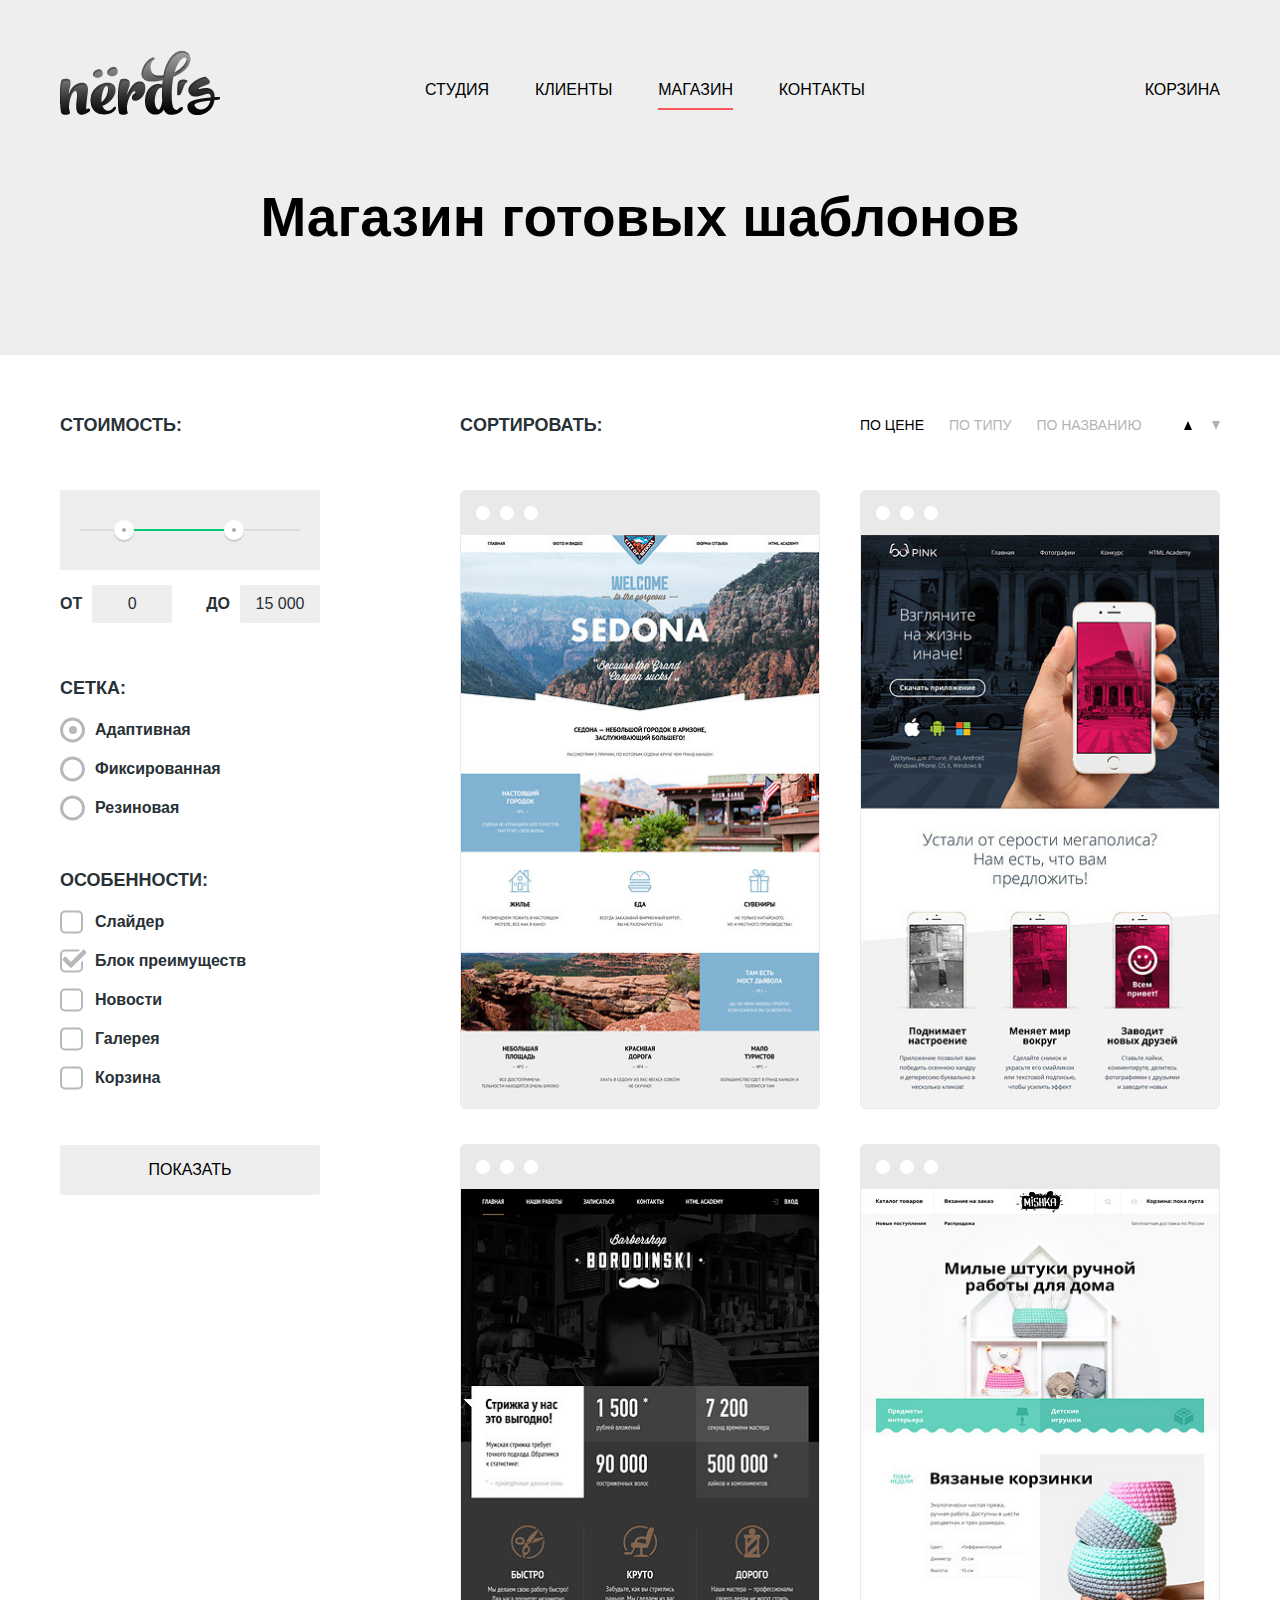
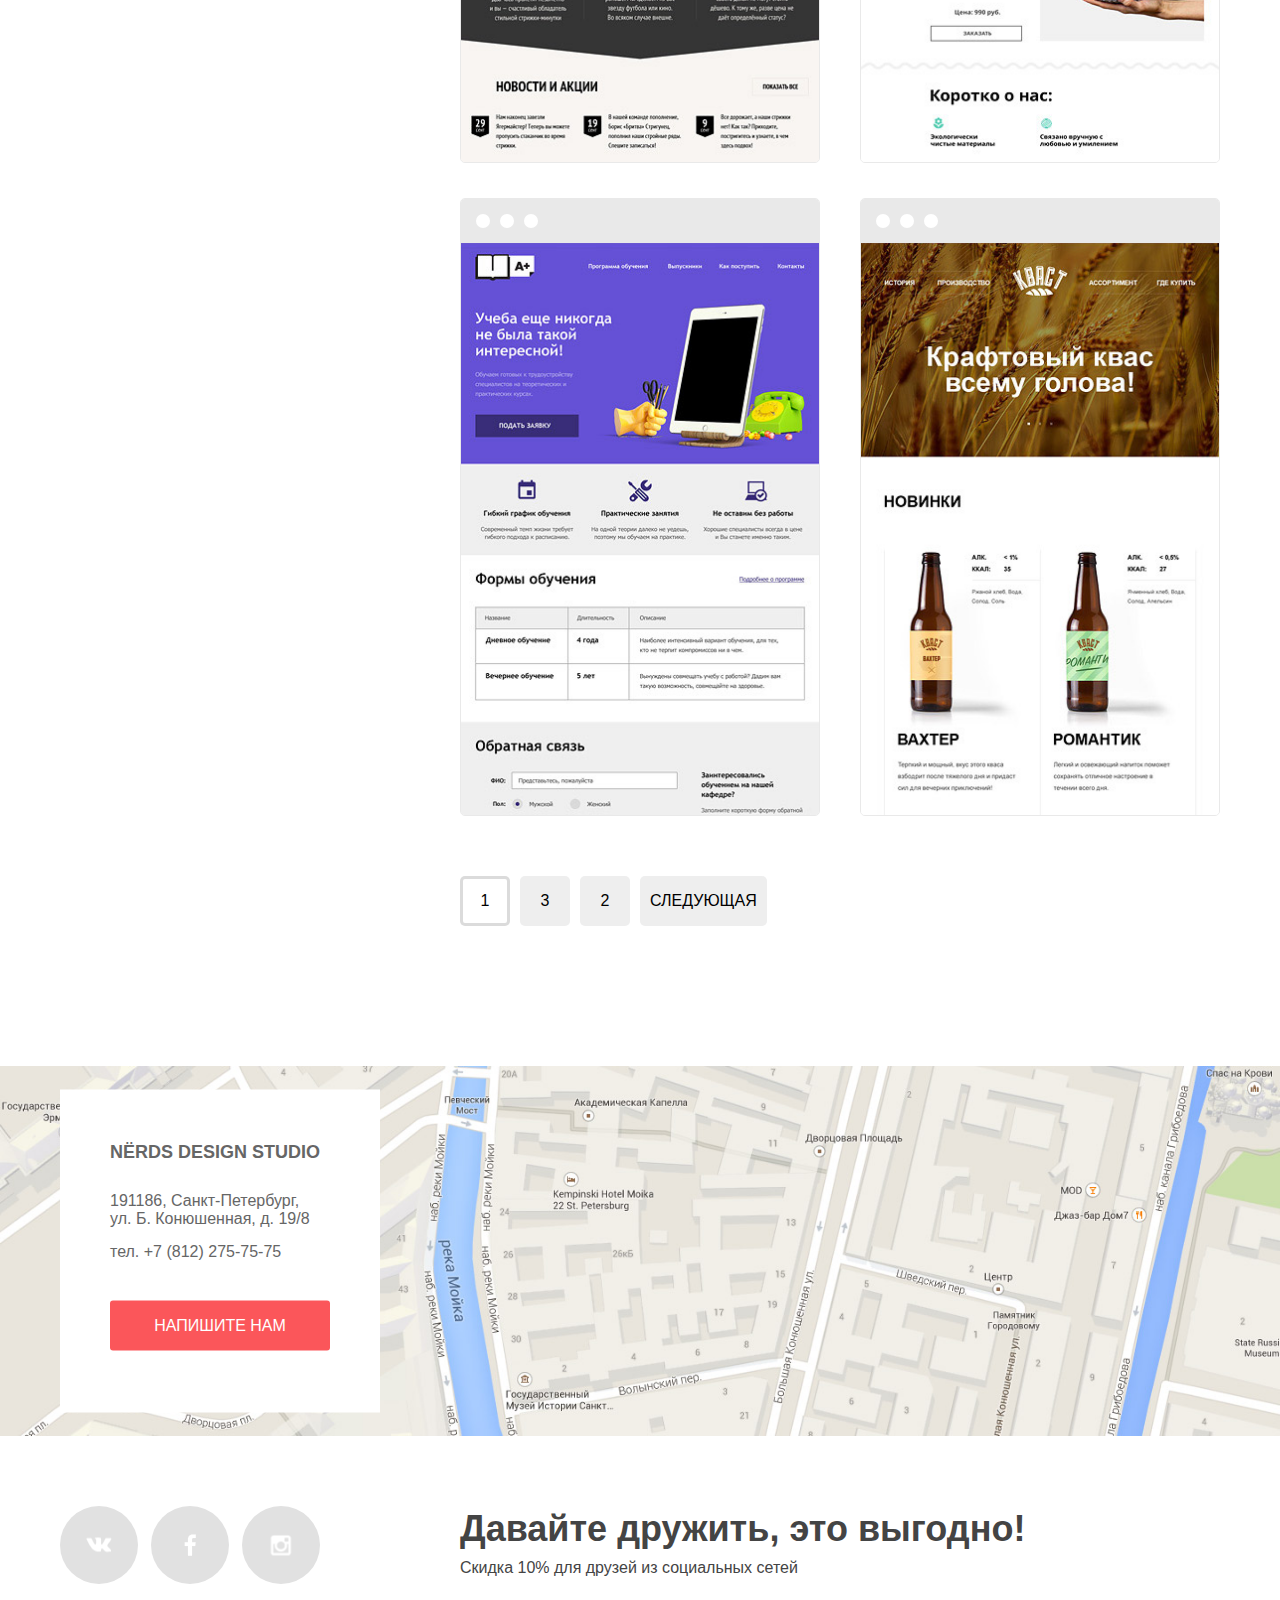
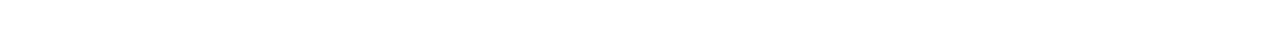
==== commit c0f65a8b: "Catalog fix. Optimization. DONE." ====
--- a/catalog.html
+++ b/catalog.html
@@ -2,7 +2,10 @@
 <html lang="ru">
 <head>
   <meta charset="UTF-8">
-  <link rel="stylesheet" href="css/style.css">
+  <link rel="stylesheet" href="css/normalize.css">
+  <!-- <link rel="stylesheet" href="css/style.css"> -->
+  <!-- <link rel="stylesheet" href="css/style.prefix.css"> -->
+  <link rel="stylesheet" href="css/style.min.css">
   <title>Nёrd's design studio - Магазин готовых шаблонов</title>
 </head>
 <body class="catalog-page">
@@ -43,56 +46,56 @@
         <article class="catalog-item">
           <div class="catalog-item-top"><span></span></div>
           <img class="catalog-item-image" src="img/item-sedona.jpg" alt="Sedona site preview">
-          <div class="catalog-item-content">
+          <a class="catalog-item-content" href="#">
             <h2 class="title">Sedona</h2>
             <p>Информационный сайт<br> для туристов</p>
-            <a href="#" class="btn btn-buy">9 900 руб.</a>
-          </div>
+            <span class="btn btn-buy">9 900 руб.</span>
+          </a>
         </article>
         <article class="catalog-item">
           <div class="catalog-item-top"><span></span></div>
           <img class="catalog-item-image" src="img/item-pink.jpg" alt="Pink site preview">
-          <div class="catalog-item-content">
+          <a class="catalog-item-content" href="#">
             <h2 class="title">Pink App</h2>
             <p>Продуктовый лендинг приложения для iOS и Android</p>
-            <a href="#" class="btn btn-buy">9 900 руб.</a>
-          </div>
+            <span class="btn btn-buy">9 900 руб.</span>
+          </a>
         </article>
         <article class="catalog-item">
           <div class="catalog-item-top"><span></span></div>
           <img class="catalog-item-image" src="img/item-barbershop.jpg" alt="Barbershop site preview">
-          <div class="catalog-item-content">
+          <a class="catalog-item-content" href="#">
             <h2 class="title">Barbershop</h2>
             <p>Сайт салоны красоты.<br> Для мужчин, да.</p>
-            <a href="#" class="btn btn-buy">9 900 руб.</a>
-          </div>
+            <span class="btn btn-buy">9 900 руб.</span>
+          </a>
         </article>
         <article class="catalog-item">
           <div class="catalog-item-top"><span></span></div>
           <img class="catalog-item-image" src="img/item-mishka.jpg" alt="Mishka site preview">
-          <div class="catalog-item-content">
+          <a class="catalog-item-content" href="#">
             <h2 class="title">Mishka</h2>
             <p>Интернет-магазин<br> вязаных игрушек</p>
-            <a href="#" class="btn btn-buy">9 900 руб.</a>
-          </div>
+            <span class="btn btn-buy">9 900 руб.</span>
+          </a>
         </article>
         <article class="catalog-item">
           <div class="catalog-item-top"><span></span></div>
           <img class="catalog-item-image" src="img/item-aplus.jpg" alt="A Plus site preview">
-          <div class="catalog-item-content">
+          <a class="catalog-item-content" href="#">
             <h2 class="title">A Plus</h2>
             <p>Лендинг курсов повышения квалификации</p>
-            <a href="#" class="btn btn-buy">9 900 руб.</a>
-          </div>
+            <span class="btn btn-buy">9 900 руб.</span>
+          </a>
         </article>
         <article class="catalog-item">
           <div class="catalog-item-top"><span></span></div>
           <img class="catalog-item-image" src="img/item-kvast.jpg" alt="Kvast site preview">
-          <div class="catalog-item-content">
+          <a class="catalog-item-content" href="#">
             <h2 class="title">Кваст</h2>
             <p>Промо-сайт производителя крафтового кваса</p>
-            <a href="#" class="btn btn-buy">9 900 руб.</a>
-          </div>
+            <span class="btn btn-buy">9 900 руб.</span>
+          </a>
         </article>
       </div>
       <div class="catalog-paginator">
@@ -170,32 +173,38 @@
   </main>
   <footer class="footer">
     <section class="footer-contacts">
-      <img src="img/map.jpg" alt="map" class="map">
-      <img src="img/map-marker.png" alt="map marker" class="map-marker">
+      <img class="map-image" src="img/map.jpg" alt="Карта проезда" width="1440" height="416">
+      <iframe class="map" src="https://www.google.com/maps/embed?pb=!1m18!1m12!1m3!1d1998.6237753697767!2d30.32084911609701!3d59.93838483187612!2m3!1f0!2f0!3f0!3m2!1i1024!2i768!4f13.1!3m3!1m2!1s0x4696310fca77c663%3A0xe2913435672b14c9!2s21Shop!5e0!3m2!1sru!2sua!4v1504014378267" width="1440" height="416" frameborder="0" allowfullscreen></iframe>
       <div class="container">
         <div class="footer-contacts-content">
-          <h3 class="title">Nёrds design studio</h3>
+          <p class="title">
+            <b>Nёrds design studio</b>
+          </p>
           <p>
             191186, Санкт-Петербург,<br>
             ул. Б. Конюшенная, д. 19/8
           </p>
           <p>тел. +7 (812) 275-75-75</p>
-          <a href="#" class="btn">Напишите нам</a>
+          <p>
+            <a href="mailto:nerds@test.com" class="btn btn-primary">Напишите нам</a>
+          </p>
         </div>
       </div>
     </section>
     <section class="footer-social container">
-      <div class="footer-social-content">
-        <h3 class="title">Давайте дружить, это выгодно!</h3>
+      <div class="footer-social-content text">
+        <p class="title"><b>Давайте дружить, это выгодно!</b></p>
         <p>Скидка 10% для друзей из социальных сетей</p>
       </div>
       <div class="footer-social-links">
-        <a href="#" class="social-btn social-btn-vk">Вконтакте</a>
-        <a href="#" class="social-btn social-btn-fb">Фейсбук</a>
+        <a href="#" class="social-btn social-btn-vk">Вконтакте</a><span class="visually-hidden">,</span>
+        <a href="#" class="social-btn social-btn-fb">Фейсбук</a><span class="visually-hidden">,</span>
         <a href="#" class="social-btn social-btn-inst">Инстаграм</a>
       </div>
     </section>
   </footer>
-  <script src="http://localhost:35729/livereload.js"></script>
+  <!-- <script src="js/script.js"></script> -->
+  <script src="js/script.min.js"></script>
+  <!-- <script src="http://localhost:35729/livereload.js"></script> -->
 </body>
 </html>
--- a/css/style.prefix.css
+++ b/css/style.prefix.css
@@ -0,0 +1,1640 @@
+/* Common */
+html {
+  -webkit-box-sizing: border-box;
+          box-sizing: border-box;
+}
+
+*, *:before, *:after {
+  -webkit-box-sizing: inherit;
+          box-sizing: inherit;
+}
+
+html, body {
+  margin: 0;
+  padding: 0;
+}
+
+body {
+  font: 16px/24px "Roboto", Arial, sans-serif;
+
+  color: #283136;
+  background: #fff;
+}
+
+h1, h2, h3,
+h4, h5, h6 { color: #000; }
+
+img { max-width: 100%; }
+
+.hidden {
+  display: none !important;
+  visibility: hidden !important;
+}
+
+.visually-hidden {
+	position: absolute !important;
+	clip: rect(1px 1px 1px 1px); /* IE6, IE7 */
+	clip: rect(1px, 1px, 1px, 1px);
+	padding:0 !important;
+	border:0 !important;
+	height: 1px !important;
+	width: 1px !important;
+	overflow: hidden;
+}
+
+
+.clearfix:after {
+  content: "";
+  display: table;
+  clear: both;
+}
+
+.container {
+  width: 1200px;
+  padding: 0 20px;
+  margin: auto;
+}
+
+.text > :first-child,
+.text > .title { margin-top: 0; }
+.text > :last-child { margin-bottom: 0; }
+
+/* Text inputs  */
+
+label {
+  font-weight: bold;
+  line-height: 18px;
+}
+
+input[type=text],
+input[type=email],
+input[type=password],
+input[type=tel],
+textarea {
+    display: inline-block;
+    padding: 14px 12px;
+
+    font: inherit;
+    line-height: 18px;
+
+    color: #444;
+    background: #fff;
+    border: 2px solid #d7dcde;
+    border-radius: 3px;
+}
+
+input[type=text]::-webkit-input-placeholder,
+input[type=email]::-webkit-input-placeholder,
+input[type=password]::-webkit-input-placeholder,
+input[type=tel]::-webkit-input-placeholder,
+textarea::-webkit-input-placeholder {
+  color: #c8c8c8;
+  color: rgba(68,68,68,0.5);
+}
+
+input[type=text]:-ms-input-placeholder,
+input[type=email]:-ms-input-placeholder,
+input[type=password]:-ms-input-placeholder,
+input[type=tel]:-ms-input-placeholder,
+textarea:-ms-input-placeholder {
+  color: #c8c8c8;
+  color: rgba(68,68,68,0.5);
+}
+
+input[type=text]::placeholder,
+input[type=email]::placeholder,
+input[type=password]::placeholder,
+input[type=tel]::placeholder,
+textarea::placeholder {
+  color: #c8c8c8;
+  color: rgba(68,68,68,0.5);
+}
+
+input[type=text]:hover,
+input[type=email]:hover,
+input[type=password]:hover,
+input[type=tel]:hover,
+textarea:hover {
+  border-color: #b4b9bb;
+}
+
+input[type=text]:focus,
+input[type=email]:focus,
+input[type=password]:focus,
+input[type=tel]:focus,
+textarea:focus {
+  border-color: #000;
+  outline: none;
+}
+
+input[type=text].error,
+input[type=email].error,
+input[type=password].error,
+input[type=tel].error,
+textarea.error,
+input[type=text]:invalid,
+input[type=email]:invalid,
+input[type=password]:invalid,
+input[type=tel]:invalid,
+textarea:invalid {
+  color: #e74246;
+  border-color: #e74246;
+}
+
+/* Buttons */
+
+.btn {
+  display: inline-block;
+  padding: 16px 40px;
+
+  font: inherit;
+  font-weight: 500;
+  line-height: 18px;
+  text-align: center;
+  text-transform: uppercase;
+  text-decoration: none;
+  vertical-align: middle;
+
+  color: #000;
+  background: #eee;
+  border: none;
+  border-radius: 3px;
+
+  -webkit-transition: all 0.2s;
+
+  -o-transition: all 0.2s;
+
+  transition: all 0.2s;
+}
+
+.btn:hover {
+  background: #dfdfdf;
+  text-decoration: none;
+}
+
+.btn:active {
+  color: #a9a9a9; color: rgba(0,0,0,0.3);
+  background: #d5d5d5;
+  -webkit-box-shadow: inset 0 3px 0 0 #bfbfbf;
+          box-shadow: inset 0 3px 0 0 #bfbfbf;
+}
+
+.btn:disabled,
+.btn.disabled {
+  color: #000;
+  background: #eee;
+  -webkit-box-shadow: none;
+          box-shadow: none;
+  opacity: 0.5;
+}
+
+.btn-primary {
+  color: #fff;
+  background: #fb565a;
+}
+
+.btn-primary:hover {
+  color: #fff;
+  background: #e74246;
+}
+
+.btn-primary:active {
+  color: #e48789; color: rgba(255,255,255,0.3);
+  background: #d7373b;
+}
+
+.btn-primary:disabled,
+.btn-primary.disabled {
+  color: #fff;
+  background: #fb565a;
+}
+
+/* Radio & checkboxes */
+
+input[type="radio"],
+input[type="checkbox"] { display: none; }
+
+input[type="radio"] + label,
+input[type="checkbox"] + label {
+  position: relative;
+  padding-left: 35px;
+}
+
+input[type="radio"] + label::before,
+input[type="checkbox"] + label i {
+  content: "";
+  position: absolute;
+  top: 50%; left: 0;
+  -webkit-transform: translateY(-50%);
+      -ms-transform: translateY(-50%);
+          transform: translateY(-50%);
+
+  background: #fff;
+  border: 1px solid #b8b8b8;
+}
+
+input[type="radio"] + label::after,
+input[type="checkbox"] + label i::before,
+input[type="checkbox"] + label i::after {
+  display: none;
+  content: "";
+  position: absolute;
+}
+
+input[type="radio"]:checked + label::after,
+input[type="checkbox"]:checked + label i::before,
+input[type="checkbox"]:checked + label i::after { display: block; }
+
+input[type="radio"] + label::before {
+  width: 25px;
+  height: 25px;
+
+  border-width: 3px;
+  border-radius: 50%;
+}
+
+input[type="radio"] + label::after {
+  top: 50%; left: 12.5px;
+  -webkit-transform: translate(-50%, -50%);
+      -ms-transform: translate(-50%, -50%);
+          transform: translate(-50%, -50%);
+
+  width: 8px;
+  height: 8px;
+
+  background: #b8b8b8;
+  border-radius: 50%;
+}
+
+input[type="checkbox"] + label i {
+  width: 23px;
+  height: 23px;
+
+  border-width: 2px;
+  border-radius: 5px;
+}
+
+input[type="checkbox"] + label i::after {
+  top: -2px; right: -5px;
+  -webkit-transform: rotate(-45deg);
+      -ms-transform: rotate(-45deg);
+          transform: rotate(-45deg);
+
+  width: 23px;
+  height: 13px;
+
+  border: 1px solid #b8b8b8;
+  border-width: 0 0 5px 5px;
+  border-radius: 2px;
+}
+
+input[type="checkbox"] + label i::before {
+  top: -4px; right: -9px;
+  -webkit-transform: rotate(-45deg);
+      -ms-transform: rotate(-45deg);
+          transform: rotate(-45deg);
+
+  width: 26px;
+  height: 16px;
+
+  border: 1px solid #fff;
+  border-width: 0 0 10px 10px;
+  border-radius: 2px;
+}
+
+/* Header */
+
+.header {
+  padding: 50px 0;
+  margin-bottom: 80px;
+  background: #eee;
+}
+
+.inner-header { margin-bottom: 55px; }
+
+.header-layout {
+  display: -webkit-box;
+  display: -ms-flexbox;
+  display: flex;
+  -webkit-box-pack: justify;
+      -ms-flex-pack: justify;
+          justify-content: space-between;
+}
+
+.logo {
+  -ms-flex-negative: 0;
+      flex-shrink: 0;
+
+  width: 160px;
+  margin: 0;
+  padding: 0;
+
+  font: inherit;
+}
+.logo img { display: block; }
+.logo[href]:hover { opacity: 0.8; }
+.logo[href]:active { opacity: 0.3; }
+
+
+.site-nav ul,
+.user-nav ul {
+  display: -webkit-box;
+  display: -ms-flexbox;
+  display: flex;
+  -ms-flex-wrap: wrap;
+      flex-wrap: wrap;
+
+  padding: 20px 0 5px;
+  margin: 0;
+
+  list-style: none;
+}
+
+.site-nav a,
+.user-nav a {
+  display: block;
+  position: relative;
+
+  padding: 5px;
+  margin: 0 5px;
+
+  color: #000;
+  font-weight: 500;
+  font-size: 16px;
+  line-height: 30px;
+  text-decoration: none;
+  text-transform: uppercase;
+
+  -webkit-transition: color 0.1s;
+
+  -o-transition: color 0.1s;
+
+  transition: color 0.1s;
+}
+
+.site-nav a::after,
+.user-nav a::after {
+  content: "";
+  position: absolute;
+  bottom: 0;
+  left: 5px; right: 5px;
+
+  height: 2px;
+
+  background: #fb565a;
+}
+
+.site-nav a[href]::after,
+.user-nav a[href]::after { display: none; }
+
+.site-nav a[href]:hover,
+.user-nav a[href]:hover { color: #fb565a; }
+
+.site-nav a[href]:active,
+.user-nav a[href]:active {
+  color: #bdbdbd;
+  color: rgba(0,0,0,0.3);
+}
+
+/* icons */
+
+.site-nav a[href]::before,
+.user-nav a[href]::before {
+  opacity: 1;
+  -webkit-transition: opacity 0.1s;
+  -o-transition: opacity 0.1s;
+  transition: opacity 0.1s;
+}
+
+.site-nav a::before,
+.user-nav a::before,
+.site-nav a[href]:hover::before,
+.user-nav a[href]:hover::before,
+.site-nav a[href]:active::before,
+.user-nav a[href]:active::before { opacity: 0.3 }
+
+/* EO icons */
+
+.site-nav ul {
+  -webkit-box-pack: justify;
+      -ms-flex-pack: justify;
+          justify-content: space-between;
+
+  min-width: 460px;
+  max-width: 660px;
+}
+
+.user-nav ul {
+  -webkit-box-pack: end;
+      -ms-flex-pack: end;
+          justify-content: flex-end;
+
+  min-width: 160px;
+  max-width: 260px;
+  margin-right: -10px;
+}
+
+.user-nav li { max-width: 100%; }
+
+a.show-cart { padding-left: 40px; }
+
+a.show-cart::before {
+  content: "";
+  position: absolute;
+  left: 0; top: 50%;
+  -webkit-transform: translateY(-50%);
+      -ms-transform: translateY(-50%);
+          transform: translateY(-50%);
+
+  width: 15px;
+  height: 15px;
+
+  background: url(../img/icon-cart.png);
+}
+
+/* Slider */
+
+.slider {
+  position: relative;
+  margin-bottom: -50px;
+}
+
+.slider > input[type="radio"] { display: none; }
+
+.slider-controls {
+  position: absolute;
+  bottom: 96px; left: 50%;
+  -webkit-transform: translateX(-50%);
+      -ms-transform: translateX(-50%);
+          transform: translateX(-50%);
+
+  display: -webkit-box;
+
+  display: -ms-flexbox;
+
+  display: flex;
+}
+
+.slider-controls label {
+  display: block;
+  overflow: hidden;
+
+  width: 17px;
+  height: 17px;
+  margin: 0 8px;
+
+  text-indent: -1000px;
+
+  background: #fff;
+  border: 5px solid #fff;
+  border-radius: 50%;
+
+  cursor: pointer;
+}
+
+#slider-btn-1:checked ~ .slider-controls label[for="slider-btn-1"],
+#slider-btn-2:checked ~ .slider-controls label[for="slider-btn-2"],
+#slider-btn-3:checked ~ .slider-controls label[for="slider-btn-3"] {
+  -webkit-box-shadow: inset 0 0 0 2px #c1c1c1;
+          box-shadow: inset 0 0 0 2px #c1c1c1;
+}
+
+.slides {
+  display: -webkit-box;
+  display: -ms-flexbox;
+  display: flex;
+  overflow: hidden;
+  margin: 0;
+  padding: 0;
+
+  list-style: none;
+}
+
+#slider-btn-2:checked ~ .slides > :first-child { margin-left: -100%; }
+#slider-btn-3:checked ~ .slides > :first-child { margin-left: -200%; }
+
+.slide {
+  width: 100%;
+  -ms-flex-negative: 0;
+      flex-shrink: 0;
+  height: 430px;
+  padding: 75px 0 80px;
+
+  background-position: bottom right;
+  background-repeat: no-repeat;
+
+  -webkit-transition: margin 0.5s;
+
+  -o-transition: margin 0.5s;
+
+  transition: margin 0.5s;
+}
+
+.slide:nth-child(1) { background-image: url(../img/slider-1.png); }
+.slide:nth-child(2) { background-image: url(../img/slider-2.png); }
+.slide:nth-child(3) { background-image: url(../img/slider-3.png); }
+
+.slide-text {
+  position: relative;
+
+  width: 560px;
+  height: 100%;
+}
+
+.slide-text .title {
+  margin: 0 0 25px;
+
+  font-weight: 500;
+  font-size: 55px;
+  line-height: 55px;
+
+}
+
+.slide-text p {
+  margin: 0 100px 25px 0;
+}
+
+.slide-text .btn {
+  position: absolute;
+  bottom: 0;
+
+  padding-left: 50px;
+  padding-right: 50px;
+}
+/* EO Header */
+
+/* Main  */
+.index-main section {
+  border-bottom: 2px solid #eee;
+}
+/* Advantages */
+
+.advantages {
+  display: -webkit-box;
+  display: -ms-flexbox;
+  display: flex;
+  padding-bottom: 80px;
+}
+
+.advantages-item {
+  -ms-flex-negative: 0;
+      flex-shrink: 0;
+  width: 300px;
+  margin-right: 100px;
+}
+
+.advantages-item img {
+  display: block;
+  max-width: 100%;
+  margin-bottom: 27px;
+}
+
+.advantages-item p {
+  margin: 15px 0;
+  margin-right: 40px;
+}
+
+.advantages-item .title {
+  margin: 15px 0;
+  margin-right: 40px;
+
+  font-size: 24px;
+  line-height: 30px;
+  text-transform: uppercase;
+}
+
+.advantages-item .btn { margin-top: 15px; }
+
+.advantages-item:nth-child(2) .btn-primary,
+.advantages-item:nth-child(2) .btn-primary.disabled { background: #00ca74; }
+.advantages-item:nth-child(2) .btn-primary:hover { background: #00bc6c; }
+.advantages-item:nth-child(2) .btn-primary:active { background: #00aa62; }
+
+.advantages-item:nth-child(3) .btn-primary,
+.advantages-item:nth-child(3) .btn-primary.disabled { background: #efc84a; }
+.advantages-item:nth-child(3) .btn-primary:hover { background: #eab534; }
+.advantages-item:nth-child(3) .btn-primary:active { background: #e5a722; }
+
+/* About */
+
+.about {
+  display: -webkit-box;
+  display: -ms-flexbox;
+  display: flex;
+  -webkit-box-pack: justify;
+      -ms-flex-pack: justify;
+          justify-content: space-between;
+  margin-top: 75px;
+  padding-bottom: 70px;
+}
+
+.about-left {
+  width: 660px;
+}
+
+.about-right {
+  width: 360px;
+}
+
+.about p {
+  margin: 35px 0;
+}
+
+.about ul {
+  padding: 0;
+  margin: 25px 0;
+
+  list-style: none;
+}
+
+.about li {
+  position: relative;
+
+  padding-left: 35px;
+  margin-top: 25px;
+}
+
+.about li:before {
+  content: "";
+  position: absolute;
+  top: 50%; left: 0;
+
+  width: 25px;
+  height: 2px;
+  margin-top: -1px;
+
+  background: #fb565a;
+}
+
+.about .lead,
+.about .title {
+  font-weight: 500;
+  font-size: 45px;
+  line-height: 45px;
+}
+
+.about .subtitle {
+  font-size: inherit;
+  line-height: inherit;
+  text-transform: uppercase;
+}
+.about-right .subtitle { text-align: center; }
+
+.about-right .image {
+  display: block;
+  margin: -35px 0 35px;
+}
+
+.about .accuracy-list {
+  display: -webkit-box;
+  display: -ms-flexbox;
+  display: flex;
+  line-height: 18px;
+}
+
+.about .accuracy-list li {
+  padding: 0;
+  margin: 0 25px 0 0;
+}
+.about .accuracy-list li::before {
+  display: none;
+}
+
+.about .accuracy-list b {
+  display: block;
+  margin: 10px 0 20px;
+
+  font-size: 45px;
+  line-height: 45px;
+}
+
+.about .accuracy-list b i {
+  font-style: normal;
+  font-size: 22px;
+  vertical-align: super;
+}
+
+/* Work sites */
+
+.work-sites {
+  margin: 0 -20px;
+  padding: 43px 0;
+}
+
+.work-sites ul {
+  display: -webkit-box;
+  display: -ms-flexbox;
+  display: flex;
+  -webkit-box-align: center;
+      -ms-flex-align: center;
+          align-items: center;
+  margin: 0;
+  padding: 0;
+
+  list-style: none;
+  text-align: center;
+}
+
+.work-sites li {
+  position: relative;
+
+  width: 300px;
+}
+
+.work-sites li:after {
+  content: "";
+  position: absolute;
+  top: 50%; right: 0;
+
+  width: 2px;
+  height: 50px;
+  margin-top: -25px;
+
+  background: #eee;
+}
+
+/*** All inner pages ***/
+
+.page-title {
+  margin-top: 75px;
+  margin-bottom: 60px;
+
+  font-size: 55px;
+  line-height: 55px;
+  text-align: center;
+}
+
+.main-layout {
+  display: -webkit-box;
+  display: -ms-flexbox;
+  display: flex;
+  -webkit-box-pack: justify;
+      -ms-flex-pack: justify;
+          justify-content: space-between;
+}
+
+/* Main header */
+
+.main-header { margin-bottom: 45px; }
+
+.main-title {
+  margin: 0 0 15px;
+  font-size: 30px;
+  line-height: 42px;
+  text-transform: uppercase;
+}
+
+.breadcrumbs {
+  padding: 0;
+  margin: 0;
+  list-style: none;
+}
+
+.breadcrumbs li {
+  position: relative;
+  display: inline;
+  padding-right: 40px;
+}
+.breadcrumbs li::after {
+  content: "";
+  position: absolute;
+  top: 50%; right: 0;
+
+  width: 7px; height: 7px;
+  margin: -3.5px 15px 0;
+
+  vertical-align: middle;
+
+  background: #000;
+  -webkit-transform: rotate(45deg);
+      -ms-transform: rotate(45deg);
+          transform: rotate(45deg);
+}
+
+.breadcrumbs a { color: #000; }
+
+.breadcrumbs li:last-child {
+  padding-right: 0;
+  color: #aba9a7;
+}
+.breadcrumbs li:last-child::after { display: none; }
+
+/* Inner pages content */
+
+.inner-content h2 {
+  margin: 60px 0 30px;
+
+  font-size: 24px;
+  line-height: 30px;
+}
+
+.inner-content p,
+.inner-content ul {
+  margin: 24px 0;
+}
+
+.inner-content ul {
+  padding: 0;
+  list-style: none;
+}
+
+.inner-content li {
+  position: relative;
+
+  padding-left: 20px;
+  margin-bottom: 13px;
+}
+.inner-content li:last-child { margin-bottom: 0; }
+
+.inner-content li::before {
+  content: "";
+  position: absolute;
+  top: 50%; left: 0;
+
+  width: 7px; height: 7px;
+  margin-top: -3.5px;
+
+  background: #000;
+  -webkit-transform: rotate(45deg);
+      -ms-transform: rotate(45deg);
+          transform: rotate(45deg);
+}
+
+.inner-content table {
+  margin: 35px 0;
+  border-collapse: collapse;
+}
+
+.inner-content th,
+.inner-content td {
+  padding: 8px 17px;
+  border: 2px solid #000;
+}
+
+.inner-content .full-width { width: 100%; }
+.inner-content .equal-cells { table-layout: fixed; }
+.inner-content .short-text { padding-right: 80px; }
+
+.inner-content .price-table {
+  table-layout: fixed;
+  width: 100%;
+
+  text-align: center;
+}
+
+.inner-content .price-table td:first-child { text-align: left; }
+
+/* Lead text/heading */
+
+.inner-content .lead {
+  display: -webkit-box;
+  display: -ms-flexbox;
+  display: flex;
+  -webkit-box-align: center;
+      -ms-flex-align: center;
+          align-items: center;
+  margin: 0 0 60px;
+
+  font-weight: bold;
+  font-size: 48px;
+  line-height: 48px;
+  text-align: center;
+}
+
+.inner-content .lead::before,
+.inner-content .lead::after {
+  content: "";
+
+  -webkit-box-flex: 1;
+
+      -ms-flex-positive: 1;
+
+          flex-grow: 1;
+  width: 50px;
+  height: 2px;
+
+  background: #000;
+}
+.inner-content .lead::before { margin-right: 25px; }
+.inner-content .lead::after { margin-left: 25px; }
+
+/* Columns */
+
+.inner-content .columns {
+  display: -webkit-box;
+  display: -ms-flexbox;
+  display: flex;
+  -webkit-box-pack: justify;
+      -ms-flex-pack: justify;
+          justify-content: space-between;
+}
+
+.inner-content .columns + .columns { margin-top: 60px; }
+
+.inner-content .column-left,
+.inner-content .column-right {
+  width: 460px;
+}
+.inner-content .column-right { float: right; }
+
+.inner-content .column-left > *:first-child,
+.inner-content .column-right > *:first-child { margin-top: 0; }
+.inner-content .column-left > *:last-child,
+.inner-content .column-right > *:last-child { margin-bottom: 0; }
+
+.inner-content .columns-text {
+  -webkit-column-count: 2;
+          column-count: 2;
+  -webkit-column-width: 460px;
+          column-width: 460px;
+  -webkit-column-gap: 60px;
+          column-gap: 60px;
+  /*column-span: none;*/
+}
+
+
+/* Catalog page */
+
+.catalog-sidebar {
+  width: 260px;
+  -webkit-box-ordinal-group: 2;
+      -ms-flex-order: 1;
+          order: 1;
+}
+
+.catalog-content {
+  width: 760px;
+  -webkit-box-ordinal-group: 3;
+      -ms-flex-order: 2;
+          order: 2;
+}
+
+/* Catalog filters */
+
+.catalog-filters fieldset {
+  padding: 0;
+  margin: 0 0 45px;
+  border: none;
+}
+
+.catalog-filters legend {
+  float: left;
+  width: 100%;
+  padding: 0;
+  margin: 0 0 15px;
+
+  font-size: 18px;
+  line-height: 30px;
+  font-weight: bold;
+  text-transform: uppercase;
+}
+
+.catalog-filters legend + div,
+.catalog-filters legend + ul,
+.catalog-filters legend + p { clear: both; }
+
+.catalog-filters fieldset:first-child legend {
+  margin-bottom: 50px;
+}
+
+.catalog-filters ul {
+  padding: 0;
+  margin: 0;
+  list-style: none;
+}
+
+.catalog-filters li {
+  padding: 0;
+  margin: 0 0 15px;
+}
+
+.catalog-filters li:last-child { margin-bottom: 0; }
+
+.catalog-filters .btn-show {
+  width: 100%;
+  margin-top: 10px;
+}
+
+/* Range filter */
+
+.range-filter { margin-bottom: 5px; }
+
+.range-slider {
+  position: relative;
+
+  height: 80px;
+
+  color: #283136;
+  background: #eee;
+}
+
+.range-slider .scale {
+  position: absolute;
+  top: 50%;
+  left: 20px; right: 20px;
+
+  height: 2px;
+  margin-top: -1px;
+  background: #d7dcde;
+}
+
+.range-slider .bar {
+  position: absolute;
+  left: 0;
+
+  width: 100%;
+  height: 100%;
+
+  background: #00ca74;
+}
+
+.range-slider .toggle {
+  position: absolute;
+  top: 50%; left: 0;
+  -webkit-transform: translate(-50%, -50%);
+      -ms-transform: translate(-50%, -50%);
+          transform: translate(-50%, -50%);
+
+  width: 20px;
+  height: 20px;
+
+  background: #ababab;
+  border: 8px solid #fff;
+  border-radius: 50%;
+  -webkit-box-shadow: 0 2px 1px #ccc;
+          box-shadow: 0 2px 1px #ccc;
+}
+
+.range-controls {
+  display: -webkit-box;
+  display: -ms-flexbox;
+  display: flex;
+  -webkit-box-align: baseline;
+      -ms-flex-align: baseline;
+          align-items: baseline;
+  -webkit-box-pack: justify;
+      -ms-flex-pack: justify;
+          justify-content: space-between;
+
+  margin-top: 15px;
+}
+
+.range-controls label {
+  margin-right: 10px;
+
+  color: #283136;
+  text-transform: uppercase;
+}
+
+.range-controls input {
+  width: 80px;
+  padding: 7px;
+
+  font: inherit;
+  text-align: center;
+
+  color: #283136;
+  background: #eee;
+  border: none;
+}
+
+.range-controls input:first-of-type { margin-right: auto; }
+
+/* Catalog sort */
+
+.catalog-sort {
+  display: -webkit-box;
+  display: -ms-flexbox;
+  display: flex;
+  -webkit-box-align: center;
+      -ms-flex-align: center;
+          align-items: center;
+  -webkit-box-pack: justify;
+      -ms-flex-pack: justify;
+          justify-content: space-between;
+
+  padding-bottom: 50px;
+}
+
+.catalog-sort .legend {
+  font-size: 18px;
+  line-height: 30px;
+  text-transform: uppercase;
+}
+
+.catalog-sort-options {
+  display: -webkit-box;
+  display: -ms-flexbox;
+  display: flex;
+  -webkit-box-align: center;
+      -ms-flex-align: center;
+          align-items: center;
+  -webkit-box-pack: justify;
+      -ms-flex-pack: justify;
+          justify-content: space-between;
+
+  width: 360px;
+}
+
+.catalog-sort-options a {
+  margin-right: 25px;
+
+  color: #000;
+  font-size: 14px;
+  line-height: 18px;
+  text-decoration: none;
+  text-transform: uppercase;
+}
+
+.catalog-sort-options a:last-child { margin-right: 0; }
+
+.catalog-sort-options a[href] { opacity: 0.3; }
+.catalog-sort-options a[href]:hover { opacity: 0.6; }
+.catalog-sort-options a[href]:active { opacity: 1; }
+
+.catalog-sort-options .order {
+  width: 0;
+  height: 0;
+
+  text-indent: -1000px;
+  overflow: hidden;
+
+  border: 4.5px solid transparent;
+}
+
+.catalog-sort-options .order-asc {
+  margin-left: auto;
+  margin-right: 20px;
+
+  border-top-width: 0;
+  border-bottom-width: 9px;
+  border-bottom-color: #000;
+}
+
+.catalog-sort-options .order-desc {
+  border-top-width: 9px;
+  border-bottom-width: 0;
+  border-top-color: #000;
+}
+
+/* Catalog items */
+
+.catalog-list {
+  display: -webkit-box;
+  display: -ms-flexbox;
+  display: flex;
+  -ms-flex-wrap: wrap;
+      flex-wrap: wrap;
+  -webkit-box-pack: justify;
+      -ms-flex-pack: justify;
+          justify-content: space-between;
+  margin-bottom: 25px;
+}
+
+.catalog-item {
+  overflow: hidden;
+  position: relative;
+  width: 360px;
+  margin-bottom: 35px;
+
+  border: 1px solid #e9e9e9;
+  border-radius: 5px;
+}
+
+.catalog-item-top {
+  padding: 15px;
+
+  color: #fff;
+  background: #e9e9e9;
+}
+
+.catalog-item-top span,
+.catalog-item-top span::before,
+.catalog-item-top span::after {
+  display: block;
+  position: relative;
+
+  width: 14px;
+  height: 14px;
+
+  background: #fff;
+  border-radius: 50%;
+}
+
+.catalog-item-top span {
+  margin: 0 24px;
+}
+
+.catalog-item-top span::before,
+.catalog-item-top span::after {
+  content: "";
+  position: absolute;
+  top: 0;
+}
+.catalog-item-top span::before { left: -24px; }
+.catalog-item-top span::after { right: -24px; }
+
+.catalog-item-image { display: block; }
+
+.catalog-item-content {
+  position: absolute;
+  bottom: -300px;
+  left: 0; right: 0;
+
+  padding: 30px 60px 45px;
+
+  line-height: 18px;
+  text-align: center;
+  text-decoration: none;
+
+  color: #666;
+  background: #e9e9e9;
+  opacity: 0;
+  -webkit-transition: all 0.5s;
+  -o-transition: all 0.5s;
+  transition: all 0.5s;
+}
+
+.catalog-item-content:focus,
+.catalog-item:hover .catalog-item-content {
+  bottom: 0;
+  opacity: 1;
+}
+
+.catalog-item p { margin: 25px 0; }
+.catalog-item p:only-of-type { min-height: 36px; }
+
+.catalog-item .title {
+  margin: 0 0 25px;
+
+  color: #000;
+  font-size: 18px;
+  line-height: 30px;
+  text-transform: uppercase;
+}
+
+.catalog-item .btn-buy {
+  display: block;
+  margin: 0 20px;
+
+  font-weight: bold;
+
+  color: #fff;
+  background: #fb565a;
+}
+
+/* Catalog paginator */
+
+.catalog-paginator {
+  display: -webkit-box;
+  display: -ms-flexbox;
+  display: flex;
+  margin-bottom: 60px;
+}
+
+.catalog-paginator a {
+  display: block;
+  min-width: 50px;
+  padding: 16px 10px;
+  margin-right: 10px;
+
+  font-size: 16px;
+  line-height: 18px;
+  text-align: center;
+  text-decoration: none;
+  text-transform: uppercase;
+
+  color: #000;
+  background: #fff;
+  border-radius: 5px;
+  -webkit-box-shadow: inset 0 0 0 3px #dbdbdb;
+          box-shadow: inset 0 0 0 3px #dbdbdb;
+}
+
+.catalog-paginator a[href] {
+  background-color: #eee;
+  -webkit-box-shadow: none;
+          box-shadow: none;
+}
+
+.catalog-paginator a[href]:hover {
+  color: #000;
+  background-color: #dfdfdf;
+}
+
+.catalog-paginator a[href]:active {
+  background-color: #d5d5d5;
+  -webkit-box-shadow: inset 0 3px 0 #bfbfbf;
+          box-shadow: inset 0 3px 0 #bfbfbf;
+}
+/* EO Main  */
+
+/* Footer */
+
+.footer {
+  overflow: hidden;
+  margin-top: 80px;
+}
+
+/* Contacts & map */
+.footer-contacts {
+  position: relative;
+
+  min-width: 1200px;
+  max-width: 1440px;
+  margin: auto;
+
+}
+
+.footer-contacts .map-image {
+  display: block;
+
+  margin: auto;
+  height: auto;
+  min-height: 345px;
+
+  line-height: 5;
+  text-align: center;
+
+  background: #f1efe8;
+}
+
+.footer-contacts .map {
+  position: absolute;
+  top: 0; bottom: 0;
+  left: 0; right: 0;
+
+  width: 100%;
+  height: 100%;
+}
+
+.footer-contacts .container {
+  position: absolute;
+  top: 50%; left: 50%;
+  -webkit-transform: translate(-50%, -50%);
+      -ms-transform: translate(-50%, -50%);
+          transform: translate(-50%, -50%);
+}
+
+.footer-contacts-content {
+  width: 320px;
+  padding: 47px 50px;
+
+  line-height: 18px;
+
+  color: #666;
+  background: #fff;
+}
+
+.footer-contacts-content p {
+  margin: 15px 0;
+}
+
+.footer-contacts .title {
+  margin: 0 0 25px;
+
+  font-weight: bold;
+  font-size: 18px;
+  line-height: 30px;
+  text-transform: uppercase;
+}
+
+.footer-contacts .btn {
+  margin-top: 25px;
+
+  min-width: 100%;
+}
+
+/* Social */
+
+.footer-social {
+  display: -webkit-box;
+  display: -ms-flexbox;
+  display: flex;
+  -webkit-box-align: center;
+      -ms-flex-align: center;
+          align-items: center;
+  padding-top: 70px;
+  padding-bottom: 70px;
+}
+
+.footer-social-content {
+  -webkit-box-ordinal-group: 3;
+      -ms-flex-order: 2;
+          order: 2;
+  min-width: 560px;
+
+  color: #444;
+  line-height: 22px;
+}
+
+.footer-social p { margin: 10px 0; }
+
+.footer-social .title {
+  margin: 0 0 10px;
+
+  font-weight: bold;
+  font-size: 36px;
+  line-height: 36px;
+}
+
+.footer-social-links {
+  display: -webkit-box;
+  display: -ms-flexbox;
+  display: flex;
+  -webkit-box-pack: justify;
+      -ms-flex-pack: justify;
+          justify-content: space-between;
+  -webkit-box-ordinal-group: 2;
+      -ms-flex-order: 1;
+          order: 1;
+  width: 260px;
+  margin-right: 140px;
+}
+
+.social-btn {
+  position: relative;
+  display: inline-block;
+
+  width: 78px;
+  height: 78px;
+
+  text-indent: -1000px;
+  overflow: hidden;
+
+  background: #e1e1e1;
+  border-radius: 50%;
+}
+
+.social-btn:hover { background-color: #e74246; }
+.social-btn:active { background-color: #d7373b; }
+
+.social-btn::before {
+  content: "";
+  position: absolute;
+  top: 50%; left: 50%;
+  -webkit-transform: translate(-50%, -50%);
+      -ms-transform: translate(-50%, -50%);
+          transform: translate(-50%, -50%);
+
+  background: url(../img/sprite.png) 0 0 no-repeat;
+}
+
+.social-btn:active::before { opacity: 0.3; }
+
+.social-btn-vk::before {
+  width: 26px;
+  height: 15px;
+  background-position: -25px -168px;
+}
+
+.social-btn-fb::before {
+  width: 12px;
+  height: 22px;
+  background-position: -25px -25px;
+}
+
+.social-btn-inst::before {
+  width: 21px;
+  height: 21px;
+  background-position: -25px -97px;
+}
+
+/* EO Footer */
+
+/* Modals */
+
+@-webkit-keyframes bounce {
+  0%    { margin-top: -2000px; }
+  50%   { margin-top: 50px; }
+  80%   { margin-top: -25px; }
+  100%  { margin-top: 0; }
+}
+
+@keyframes bounce {
+  0%    { margin-top: -2000px; }
+  50%   { margin-top: 50px; }
+  80%   { margin-top: -25px; }
+  100%  { margin-top: 0; }
+}
+
+@-webkit-keyframes shake {
+  0%, 100%                 { margin-left: 0; }
+  10%, 30%, 50%, 70%, 90%  { margin-left: -10px; }
+  20%, 40%, 60%, 80%       { margin-left: 10px; }
+}
+
+@keyframes shake {
+  0%, 100%                 { margin-left: 0; }
+  10%, 30%, 50%, 70%, 90%  { margin-left: -10px; }
+  20%, 40%, 60%, 80%       { margin-left: 10px; }
+}
+
+.modal {
+  display: none;
+  position: fixed;
+
+  top: 50%;
+  left: 50%;
+  -webkit-transform: translate(-50%, -50%);
+      -ms-transform: translate(-50%, -50%);
+          transform: translate(-50%, -50%);
+
+  width: 960px;
+  padding: 65px 100px 85px;
+
+  color: #000;
+  background: #fff;
+
+  -webkit-box-shadow: 0px 20px 40px 0px rgba(0, 0, 0, 0.75);
+
+          box-shadow: 0px 20px 40px 0px rgba(0, 0, 0, 0.75);
+}
+
+.modal-show {
+  display: block;
+  -webkit-animation: bounce 0.5s;
+          animation: bounce 0.5s;
+}
+
+.modal-error {
+  -webkit-animation: shake 0.5s;
+          animation: shake 0.5s;
+}
+
+.modal-close {
+  position: absolute;
+  top: 75px;
+  right: 85px;
+
+  width: 27px;
+  height: 27px;
+
+  text-indent: -1000px;
+  overflow: hidden;
+
+  background: none;
+  border: none;
+  opacity: 0.3;
+  -webkit-transition: opacity 0.1s;
+  -o-transition: opacity 0.1s;
+  transition: opacity 0.1s;
+}
+
+.modal-close:hover { opacity: 1; }
+.modal-close:active { opacity: 0.1; }
+
+.modal-close::before,
+.modal-close::after {
+  content: "";
+  position: absolute;
+  top: 50%; left: 0;
+
+  width: 100%;
+  height: 5px;
+  margin-top: -2.5px;
+
+  background: #fb565a;
+  border-radius: 1px;
+}
+
+.modal-close::before { -webkit-transform: rotate(45deg); -ms-transform: rotate(45deg); transform: rotate(45deg); }
+.modal-close::after { -webkit-transform: rotate(-45deg); -ms-transform: rotate(-45deg); transform: rotate(-45deg); }
+
+.modal-title {
+  margin: 0 0 40px;
+
+  font-size: 45px;
+  line-height: 45px;
+  font-weight: normal;
+}
+
+
+.feedback-form label {
+  display: block;
+  margin: 0 0 10px;
+}
+
+.feedback-form input[type=text],
+.feedback-form input[type=email],
+.feedback-form textarea {
+  display: block;
+  width: 100%;
+}
+
+.feedback-form .btn-primary { width: 260px; }
+
+.feedback-form p { margin: 0 0 35px; }
+.feedback-form .actions { margin: 45px 0 0; }
+
+.feedback-form .row {
+  display: -webkit-box;
+  display: -ms-flexbox;
+  display: flex;
+  -webkit-box-pack: justify;
+      -ms-flex-pack: justify;
+          justify-content: space-between;
+}
+.feedback-form .row p { width: 360px; }
+
+/* EO Modals */
--- a/css/style.min.css
+++ b/css/style.min.css
@@ -0,0 +1 @@
+.about-right .subtitle,.btn,.page-title,.work-sites ul{text-align:center}.btn,.btn:hover,.catalog-item-content,.catalog-paginator a,.catalog-sort-options a{text-decoration:none}.about .subtitle,.advantages-item .title,.btn,.catalog-item .title,.catalog-paginator a,.catalog-sort .legend,.catalog-sort-options a,.footer-contacts .title,.main-title,.range-controls label,.site-nav a,.user-nav a{text-transform:uppercase}.catalog-sort-options .order,.modal-close,.slider-controls label,.social-btn{text-indent:-1000px;overflow:hidden}.catalog-item,.footer,.modal-close,.slider-controls label,.slides,.social-btn,.visually-hidden{overflow:hidden}html{-webkit-box-sizing:border-box;box-sizing:border-box}*,:after,:before{-webkit-box-sizing:inherit;box-sizing:inherit}body,html{margin:0;padding:0}body{font:16px/24px Roboto,Arial,sans-serif;color:#283136;background:#fff}h1,h2,h3,h4,h5,h6{color:#000}img{max-width:100%}.hidden{display:none!important;visibility:hidden!important}.visually-hidden{position:absolute!important;clip:rect(1px 1px 1px 1px);clip:rect(1px,1px,1px,1px);padding:0!important;border:0!important;height:1px!important;width:1px!important}.clearfix:after{content:"";display:table;clear:both}.container{width:1200px;padding:0 20px;margin:auto}.text>.title,.text>:first-child{margin-top:0}.text>:last-child{margin-bottom:0}label{font-weight:700;line-height:18px}input[type=email],input[type=password],input[type=tel],input[type=text],textarea{display:inline-block;padding:14px 12px;font:inherit;line-height:18px;color:#444;background:#fff;border:2px solid #d7dcde;border-radius:3px}input[type=email]::-webkit-input-placeholder,input[type=password]::-webkit-input-placeholder,input[type=tel]::-webkit-input-placeholder,input[type=text]::-webkit-input-placeholder,textarea::-webkit-input-placeholder{color:#c8c8c8;color:rgba(68,68,68,.5)}input[type=email]:-ms-input-placeholder,input[type=password]:-ms-input-placeholder,input[type=tel]:-ms-input-placeholder,input[type=text]:-ms-input-placeholder,textarea:-ms-input-placeholder{color:#c8c8c8;color:rgba(68,68,68,.5)}input[type=email]::placeholder,input[type=password]::placeholder,input[type=tel]::placeholder,input[type=text]::placeholder,textarea::placeholder{color:#c8c8c8;color:rgba(68,68,68,.5)}input[type=email]:hover,input[type=password]:hover,input[type=tel]:hover,input[type=text]:hover,textarea:hover{border-color:#b4b9bb}input[type=email]:focus,input[type=password]:focus,input[type=tel]:focus,input[type=text]:focus,textarea:focus{border-color:#000;outline:0}input[type=email].error,input[type=email]:invalid,input[type=password].error,input[type=password]:invalid,input[type=tel].error,input[type=tel]:invalid,input[type=text].error,input[type=text]:invalid,textarea.error,textarea:invalid{color:#e74246;border-color:#e74246}.btn{display:inline-block;padding:16px 40px;font:inherit;font-weight:500;line-height:18px;vertical-align:middle;color:#000;background:#eee;border:none;border-radius:3px;-webkit-transition:all .2s;-o-transition:all .2s;transition:all .2s}.btn:hover{background:#dfdfdf}.btn:active{color:#a9a9a9;color:rgba(0,0,0,.3);background:#d5d5d5;-webkit-box-shadow:inset 0 3px 0 0 #bfbfbf;box-shadow:inset 0 3px 0 0 #bfbfbf}.btn.disabled,.btn:disabled{color:#000;background:#eee;-webkit-box-shadow:none;box-shadow:none;opacity:.5}.btn-primary{color:#fff;background:#fb565a}.btn-primary:hover{color:#fff;background:#e74246}.btn-primary:active{color:#e48789;color:rgba(255,255,255,.3);background:#d7373b}.btn-primary.disabled,.btn-primary:disabled{color:#fff;background:#fb565a}input[type=radio],input[type=checkbox]{display:none}input[type=radio]+label,input[type=checkbox]+label{position:relative;padding-left:35px}input[type=radio]+label::before,input[type=checkbox]+label i{content:"";position:absolute;top:50%;left:0;-webkit-transform:translateY(-50%);-ms-transform:translateY(-50%);transform:translateY(-50%);background:#fff;border:1px solid #b8b8b8}input[type=radio]+label::after,input[type=checkbox]+label i::after,input[type=checkbox]+label i::before{display:none;content:"";position:absolute}input[type=radio]:checked+label::after,input[type=checkbox]:checked+label i::after,input[type=checkbox]:checked+label i::before{display:block}input[type=radio]+label::before{width:25px;height:25px;border-width:3px;border-radius:50%}input[type=radio]+label::after{top:50%;left:12.5px;-webkit-transform:translate(-50%,-50%);-ms-transform:translate(-50%,-50%);transform:translate(-50%,-50%);width:8px;height:8px;background:#b8b8b8;border-radius:50%}input[type=checkbox]+label i{width:23px;height:23px;border-width:2px;border-radius:5px}input[type=checkbox]+label i::after{top:-2px;right:-5px;-webkit-transform:rotate(-45deg);-ms-transform:rotate(-45deg);transform:rotate(-45deg);width:23px;height:13px;border:1px solid #b8b8b8;border-width:0 0 5px 5px;border-radius:2px}input[type=checkbox]+label i::before{top:-4px;right:-9px;-webkit-transform:rotate(-45deg);-ms-transform:rotate(-45deg);transform:rotate(-45deg);width:26px;height:16px;border:1px solid #fff;border-width:0 0 10px 10px;border-radius:2px}.header{padding:50px 0;margin-bottom:80px;background:#eee}.inner-header{margin-bottom:55px}.header-layout{display:-webkit-box;display:-ms-flexbox;display:flex;-webkit-box-pack:justify;-ms-flex-pack:justify;justify-content:space-between}.logo,.slide{-ms-flex-negative:0}.logo{flex-shrink:0;width:160px;margin:0;padding:0;font:inherit}.logo img{display:block}.logo[href]:hover{opacity:.8}.logo[href]:active{opacity:.3}.site-nav ul,.user-nav ul{display:-webkit-box;display:-ms-flexbox;display:flex;-ms-flex-wrap:wrap;flex-wrap:wrap;padding:20px 0 5px;margin:0;list-style:none}.site-nav a,.user-nav a{display:block;position:relative;padding:5px;margin:0 5px;color:#000;font-weight:500;font-size:16px;line-height:30px;text-decoration:none;-webkit-transition:color .1s;-o-transition:color .1s;transition:color .1s}.site-nav a[href]::after,.slider>input[type=radio],.user-nav a[href]::after{display:none}.site-nav a::after,.user-nav a::after,a.show-cart::before{position:absolute;content:""}.site-nav a::after,.user-nav a::after{bottom:0;left:5px;right:5px;height:2px;background:#fb565a}.site-nav a[href]:hover,.user-nav a[href]:hover{color:#fb565a}.site-nav a[href]:active,.user-nav a[href]:active{color:#bdbdbd;color:rgba(0,0,0,.3)}.site-nav a[href]::before,.user-nav a[href]::before{opacity:1;-webkit-transition:opacity .1s;-o-transition:opacity .1s;transition:opacity .1s}.catalog-sort-options a[href],.site-nav a::before,.site-nav a[href]:active::before,.site-nav a[href]:hover::before,.user-nav a::before,.user-nav a[href]:active::before,.user-nav a[href]:hover::before{opacity:.3}.site-nav ul{-webkit-box-pack:justify;-ms-flex-pack:justify;justify-content:space-between;min-width:460px;max-width:660px}.user-nav ul{-webkit-box-pack:end;-ms-flex-pack:end;justify-content:flex-end;min-width:160px;max-width:260px;margin-right:-10px}.user-nav li{max-width:100%}a.show-cart{padding-left:40px}a.show-cart::before{left:0;top:50%;-webkit-transform:translateY(-50%);-ms-transform:translateY(-50%);transform:translateY(-50%);width:15px;height:15px;background:url(../img/icon-cart.png)}.slider{position:relative;margin-bottom:-50px}.slider-controls,.slides{display:-webkit-box;display:-ms-flexbox}.slider-controls{position:absolute;bottom:96px;left:50%;-webkit-transform:translateX(-50%);-ms-transform:translateX(-50%);transform:translateX(-50%);display:flex}.slider-controls label{display:block;width:17px;height:17px;margin:0 8px;background:#fff;border:5px solid #fff;border-radius:50%;cursor:pointer}#slider-btn-1:checked~.slider-controls label[for=slider-btn-1],#slider-btn-2:checked~.slider-controls label[for=slider-btn-2],#slider-btn-3:checked~.slider-controls label[for=slider-btn-3]{-webkit-box-shadow:inset 0 0 0 2px #c1c1c1;box-shadow:inset 0 0 0 2px #c1c1c1}.slides{display:flex;margin:0;padding:0;list-style:none}#slider-btn-2:checked~.slides>:first-child{margin-left:-100%}#slider-btn-3:checked~.slides>:first-child{margin-left:-200%}.slide{width:100%;flex-shrink:0;height:430px;padding:75px 0 80px;background-position:bottom right;background-repeat:no-repeat;-webkit-transition:margin .5s;-o-transition:margin .5s;transition:margin .5s}.slide:nth-child(1){background-image:url(../img/slider-1.png)}.slide:nth-child(2){background-image:url(../img/slider-2.png)}.slide:nth-child(3){background-image:url(../img/slider-3.png)}.slide-text{position:relative;width:560px;height:100%}.slide-text .title{margin:0 0 25px;font-weight:500;font-size:55px;line-height:55px}.slide-text p{margin:0 100px 25px 0}.slide-text .btn{position:absolute;bottom:0;padding-left:50px;padding-right:50px}.index-main section{border-bottom:2px solid #eee}.advantages{display:-webkit-box;display:-ms-flexbox;display:flex;padding-bottom:80px}.advantages-item{-ms-flex-negative:0;flex-shrink:0;width:300px;margin-right:100px}.advantages-item img{display:block;max-width:100%;margin-bottom:27px}.advantages-item .title,.advantages-item p{margin:15px 40px 15px 0}.advantages-item .title{font-size:24px;line-height:30px}.advantages-item .btn{margin-top:15px}.advantages-item:nth-child(2) .btn-primary,.advantages-item:nth-child(2) .btn-primary.disabled{background:#00ca74}.advantages-item:nth-child(2) .btn-primary:hover{background:#00bc6c}.advantages-item:nth-child(2) .btn-primary:active{background:#00aa62}.advantages-item:nth-child(3) .btn-primary,.advantages-item:nth-child(3) .btn-primary.disabled{background:#efc84a}.advantages-item:nth-child(3) .btn-primary:hover{background:#eab534}.advantages-item:nth-child(3) .btn-primary:active{background:#e5a722}.about{display:-webkit-box;display:-ms-flexbox;display:flex;-webkit-box-pack:justify;-ms-flex-pack:justify;justify-content:space-between;margin-top:75px;padding-bottom:70px}.about-left{width:660px}.about-right{width:360px}.about p{margin:35px 0}.about ul{padding:0;margin:25px 0;list-style:none}.about li{position:relative;padding-left:35px;margin-top:25px}.about li:before{content:"";position:absolute;top:50%;left:0;width:25px;height:2px;margin-top:-1px;background:#fb565a}.about .lead,.about .title{font-weight:500;font-size:45px;line-height:45px}.about .subtitle{font-size:inherit;line-height:inherit}.about-right .image{display:block;margin:-35px 0 35px}.about .accuracy-list,.work-sites ul{display:-webkit-box;display:-ms-flexbox}.about .accuracy-list{display:flex;line-height:18px}.about .accuracy-list li{padding:0;margin:0 25px 0 0}.about .accuracy-list li::before{display:none}.about .accuracy-list b{display:block;margin:10px 0 20px;font-size:45px;line-height:45px}.about .accuracy-list b i{font-style:normal;font-size:22px;vertical-align:super}.work-sites{margin:0 -20px;padding:43px 0}.work-sites ul{display:flex;-webkit-box-align:center;-ms-flex-align:center;align-items:center;margin:0;padding:0;list-style:none}.inner-content .lead,.main-layout{display:-webkit-box;display:-ms-flexbox}.work-sites li{position:relative;width:300px}.work-sites li:after{content:"";position:absolute;top:50%;right:0;width:2px;height:50px;margin-top:-25px;background:#eee}.breadcrumbs li::after,.inner-content .lead::after,.inner-content .lead::before,.inner-content li::before{background:#000;content:""}.page-title{margin-top:75px;margin-bottom:60px;font-size:55px;line-height:55px}.main-layout{display:flex;-webkit-box-pack:justify;-ms-flex-pack:justify;justify-content:space-between}.main-header{margin-bottom:45px}.main-title{margin:0 0 15px;font-size:30px;line-height:42px}.breadcrumbs{padding:0;margin:0;list-style:none}.breadcrumbs li{position:relative;display:inline;padding-right:40px}.breadcrumbs li::after{position:absolute;top:50%;right:0;width:7px;height:7px;margin:-3.5px 15px 0;vertical-align:middle;-webkit-transform:rotate(45deg);-ms-transform:rotate(45deg);transform:rotate(45deg)}.breadcrumbs a{color:#000}.breadcrumbs li:last-child{padding-right:0;color:#aba9a7}.breadcrumbs li:last-child::after{display:none}.inner-content h2{margin:60px 0 30px;font-size:24px;line-height:30px}.inner-content p,.inner-content ul{margin:24px 0}.inner-content ul{padding:0;list-style:none}.inner-content li{position:relative;padding-left:20px;margin-bottom:13px}.inner-content li:last-child{margin-bottom:0}.inner-content li::before{position:absolute;top:50%;left:0;width:7px;height:7px;margin-top:-3.5px;-webkit-transform:rotate(45deg);-ms-transform:rotate(45deg);transform:rotate(45deg)}.inner-content table{margin:35px 0;border-collapse:collapse}.inner-content td,.inner-content th{padding:8px 17px;border:2px solid #000}.inner-content .full-width{width:100%}.inner-content .equal-cells{table-layout:fixed}.inner-content .short-text{padding-right:80px}.inner-content .price-table{table-layout:fixed;width:100%;text-align:center}.inner-content .price-table td:first-child{text-align:left}.inner-content .lead{display:flex;-webkit-box-align:center;-ms-flex-align:center;align-items:center;margin:0 0 60px;font-weight:700;font-size:48px;line-height:48px;text-align:center}.inner-content .columns,.range-controls{display:-webkit-box;display:-ms-flexbox}.inner-content .lead::after,.inner-content .lead::before{-webkit-box-flex:1;-ms-flex-positive:1;flex-grow:1;width:50px;height:2px}.inner-content .lead::before{margin-right:25px}.inner-content .lead::after{margin-left:25px}.inner-content .columns{display:flex;-webkit-box-pack:justify;-ms-flex-pack:justify;justify-content:space-between}.inner-content .columns+.columns{margin-top:60px}.inner-content .column-left,.inner-content .column-right{width:460px}.inner-content .column-right{float:right}.inner-content .column-left>:first-child,.inner-content .column-right>:first-child{margin-top:0}.inner-content .column-left>:last-child,.inner-content .column-right>:last-child{margin-bottom:0}.inner-content .columns-text{-webkit-column-count:2;column-count:2;-webkit-column-width:460px;column-width:460px;-webkit-column-gap:60px;column-gap:60px}.catalog-sidebar{width:260px;-webkit-box-ordinal-group:2;-ms-flex-order:1;order:1}.catalog-content{width:760px;-webkit-box-ordinal-group:3;-ms-flex-order:2;order:2}.catalog-filters fieldset{padding:0;margin:0 0 45px;border:none}.catalog-filters legend{float:left;width:100%;padding:0;margin:0 0 15px;font-size:18px;line-height:30px;font-weight:700;text-transform:uppercase}.catalog-filters legend+div,.catalog-filters legend+p,.catalog-filters legend+ul{clear:both}.catalog-filters fieldset:first-child legend{margin-bottom:50px}.catalog-filters ul{padding:0;margin:0;list-style:none}.catalog-filters li{padding:0;margin:0 0 15px}.catalog-filters li:last-child{margin-bottom:0}.catalog-filters .btn-show{width:100%;margin-top:10px}.range-filter{margin-bottom:5px}.range-slider{position:relative;height:80px;color:#283136;background:#eee}.range-slider .scale{position:absolute;top:50%;left:20px;right:20px;height:2px;margin-top:-1px;background:#d7dcde}.range-slider .bar{position:absolute;left:0;width:100%;height:100%;background:#00ca74}.range-slider .toggle{position:absolute;top:50%;left:0;-webkit-transform:translate(-50%,-50%);-ms-transform:translate(-50%,-50%);transform:translate(-50%,-50%);width:20px;height:20px;background:#ababab;border:8px solid #fff;border-radius:50%;-webkit-box-shadow:0 2px 1px #ccc;box-shadow:0 2px 1px #ccc}.footer-contacts .container,.social-btn::before{-webkit-transform:translate(-50%,-50%);-ms-transform:translate(-50%,-50%)}.range-controls{display:flex;-webkit-box-align:baseline;-ms-flex-align:baseline;align-items:baseline;-webkit-box-pack:justify;-ms-flex-pack:justify;justify-content:space-between;margin-top:15px}.catalog-sort,.catalog-sort-options{display:-webkit-box;display:-ms-flexbox}.range-controls label{margin-right:10px;color:#283136}.range-controls input{width:80px;padding:7px;font:inherit;text-align:center;color:#283136;background:#eee;border:none}.range-controls input:first-of-type{margin-right:auto}.catalog-sort{display:flex;-webkit-box-align:center;-ms-flex-align:center;align-items:center;-webkit-box-pack:justify;-ms-flex-pack:justify;justify-content:space-between;padding-bottom:50px}.catalog-sort .legend{font-size:18px;line-height:30px}.catalog-sort-options{display:flex;-webkit-box-align:center;-ms-flex-align:center;align-items:center;-webkit-box-pack:justify;-ms-flex-pack:justify;justify-content:space-between;width:360px}.catalog-sort-options a{margin-right:25px;color:#000;font-size:14px;line-height:18px}.catalog-sort-options a:last-child{margin-right:0}.catalog-sort-options a[href]:hover{opacity:.6}.catalog-sort-options a[href]:active{opacity:1}.catalog-sort-options .order{width:0;height:0;border:4.5px solid transparent}.catalog-sort-options .order-asc{margin-left:auto;margin-right:20px;border-top-width:0;border-bottom-width:9px;border-bottom-color:#000}.catalog-sort-options .order-desc{border-top-width:9px;border-bottom-width:0;border-top-color:#000}.catalog-list{display:-webkit-box;display:-ms-flexbox;display:flex;-ms-flex-wrap:wrap;flex-wrap:wrap;-webkit-box-pack:justify;-ms-flex-pack:justify;justify-content:space-between;margin-bottom:25px}.catalog-item{position:relative;width:360px;margin-bottom:35px;border:1px solid #e9e9e9;border-radius:5px}.catalog-item-top{padding:15px;color:#fff;background:#e9e9e9}.catalog-item-top span,.catalog-item-top span::after,.catalog-item-top span::before{display:block;position:relative;width:14px;height:14px;background:#fff;border-radius:50%}.catalog-item-top span{margin:0 24px}.catalog-item-top span::after,.catalog-item-top span::before{content:"";position:absolute;top:0}.catalog-item-top span::before{left:-24px}.catalog-item-top span::after{right:-24px}.catalog-item-image{display:block}.catalog-item-content{position:absolute;bottom:-300px;left:0;right:0;padding:30px 60px 45px;line-height:18px;text-align:center;color:#666;background:#e9e9e9;opacity:0;-webkit-transition:all .5s;-o-transition:all .5s;transition:all .5s}.catalog-item-content:focus,.catalog-item:hover .catalog-item-content{bottom:0;opacity:1}.catalog-item p{margin:25px 0}.catalog-item p:only-of-type{min-height:36px}.catalog-item .title{margin:0 0 25px;color:#000;font-size:18px;line-height:30px}.catalog-item .btn-buy{display:block;margin:0 20px;font-weight:700;color:#fff;background:#fb565a}.catalog-paginator,.footer-social{display:-webkit-box;display:-ms-flexbox}.catalog-paginator{display:flex;margin-bottom:60px}.catalog-paginator a{display:block;min-width:50px;padding:16px 10px;margin-right:10px;font-size:16px;line-height:18px;text-align:center;color:#000;background:#fff;border-radius:5px;-webkit-box-shadow:inset 0 0 0 3px #dbdbdb;box-shadow:inset 0 0 0 3px #dbdbdb}.catalog-paginator a[href]{background-color:#eee;-webkit-box-shadow:none;box-shadow:none}.catalog-paginator a[href]:hover{color:#000;background-color:#dfdfdf}.catalog-paginator a[href]:active{background-color:#d5d5d5;-webkit-box-shadow:inset 0 3px 0 #bfbfbf;box-shadow:inset 0 3px 0 #bfbfbf}.footer{margin-top:80px}.footer-contacts{position:relative;min-width:1200px;max-width:1440px;margin:auto}.footer-contacts .map-image{display:block;margin:auto;height:auto;min-height:345px;line-height:5;text-align:center;background:#f1efe8}.footer-contacts .map{position:absolute;top:0;bottom:0;left:0;right:0;width:100%;height:100%}.footer-contacts .container{position:absolute;top:50%;left:50%;transform:translate(-50%,-50%)}.footer-contacts-content{width:320px;padding:47px 50px;line-height:18px;color:#666;background:#fff}.footer-contacts-content p{margin:15px 0}.footer-contacts .title{margin:0 0 25px;font-weight:700;font-size:18px;line-height:30px}.footer-contacts .btn{margin-top:25px;min-width:100%}.footer-social{display:flex;-webkit-box-align:center;-ms-flex-align:center;align-items:center;padding-top:70px;padding-bottom:70px}.footer-social-content{-webkit-box-ordinal-group:3;-ms-flex-order:2;order:2;min-width:560px;color:#444;line-height:22px}.footer-social p{margin:10px 0}.footer-social .title{margin:0 0 10px;font-weight:700;font-size:36px;line-height:36px}.footer-social-links{display:-webkit-box;display:-ms-flexbox;display:flex;-webkit-box-pack:justify;-ms-flex-pack:justify;justify-content:space-between;-webkit-box-ordinal-group:2;-ms-flex-order:1;order:1;width:260px;margin-right:140px}.social-btn{position:relative;display:inline-block;width:78px;height:78px;background:#e1e1e1;border-radius:50%}.social-btn:hover{background-color:#e74246}.social-btn:active{background-color:#d7373b}.social-btn::before{content:"";position:absolute;top:50%;left:50%;transform:translate(-50%,-50%);background:url(../img/sprite.png) no-repeat}.social-btn:active::before{opacity:.3}.social-btn-vk::before{width:26px;height:15px;background-position:-25px -168px}.social-btn-fb::before{width:12px;height:22px;background-position:-25px -25px}.social-btn-inst::before{width:21px;height:21px;background-position:-25px -97px}@-webkit-keyframes bounce{0%{margin-top:-2000px}50%{margin-top:50px}80%{margin-top:-25px}100%{margin-top:0}}@keyframes bounce{0%{margin-top:-2000px}50%{margin-top:50px}80%{margin-top:-25px}100%{margin-top:0}}@-webkit-keyframes shake{0%,100%{margin-left:0}10%,30%,50%,70%,90%{margin-left:-10px}20%,40%,60%,80%{margin-left:10px}}@keyframes shake{0%,100%{margin-left:0}10%,30%,50%,70%,90%{margin-left:-10px}20%,40%,60%,80%{margin-left:10px}}.modal{display:none;position:fixed;top:50%;left:50%;-webkit-transform:translate(-50%,-50%);-ms-transform:translate(-50%,-50%);transform:translate(-50%,-50%);width:960px;padding:65px 100px 85px;color:#000;background:#fff;-webkit-box-shadow:0 20px 40px 0 rgba(0,0,0,.75);box-shadow:0 20px 40px 0 rgba(0,0,0,.75)}.modal-show{display:block;-webkit-animation:bounce .5s;animation:bounce .5s}.modal-error{-webkit-animation:shake .5s;animation:shake .5s}.modal-close{position:absolute;top:75px;right:85px;width:27px;height:27px;background:0 0;border:none;opacity:.3;-webkit-transition:opacity .1s;-o-transition:opacity .1s;transition:opacity .1s}.modal-close:hover{opacity:1}.modal-close:active{opacity:.1}.modal-close::after,.modal-close::before{content:"";position:absolute;top:50%;left:0;width:100%;height:5px;margin-top:-2.5px;background:#fb565a;border-radius:1px}.modal-close::before{-webkit-transform:rotate(45deg);-ms-transform:rotate(45deg);transform:rotate(45deg)}.modal-close::after{-webkit-transform:rotate(-45deg);-ms-transform:rotate(-45deg);transform:rotate(-45deg)}.modal-title{margin:0 0 40px;font-size:45px;line-height:45px;font-weight:400}.feedback-form label{display:block;margin:0 0 10px}.feedback-form input[type=email],.feedback-form input[type=text],.feedback-form textarea{display:block;width:100%}.feedback-form .btn-primary{width:260px}.feedback-form p{margin:0 0 35px}.feedback-form .actions{margin:45px 0 0}.feedback-form .row{display:-webkit-box;display:-ms-flexbox;display:flex;-webkit-box-pack:justify;-ms-flex-pack:justify;justify-content:space-between}.feedback-form .row p{width:360px}